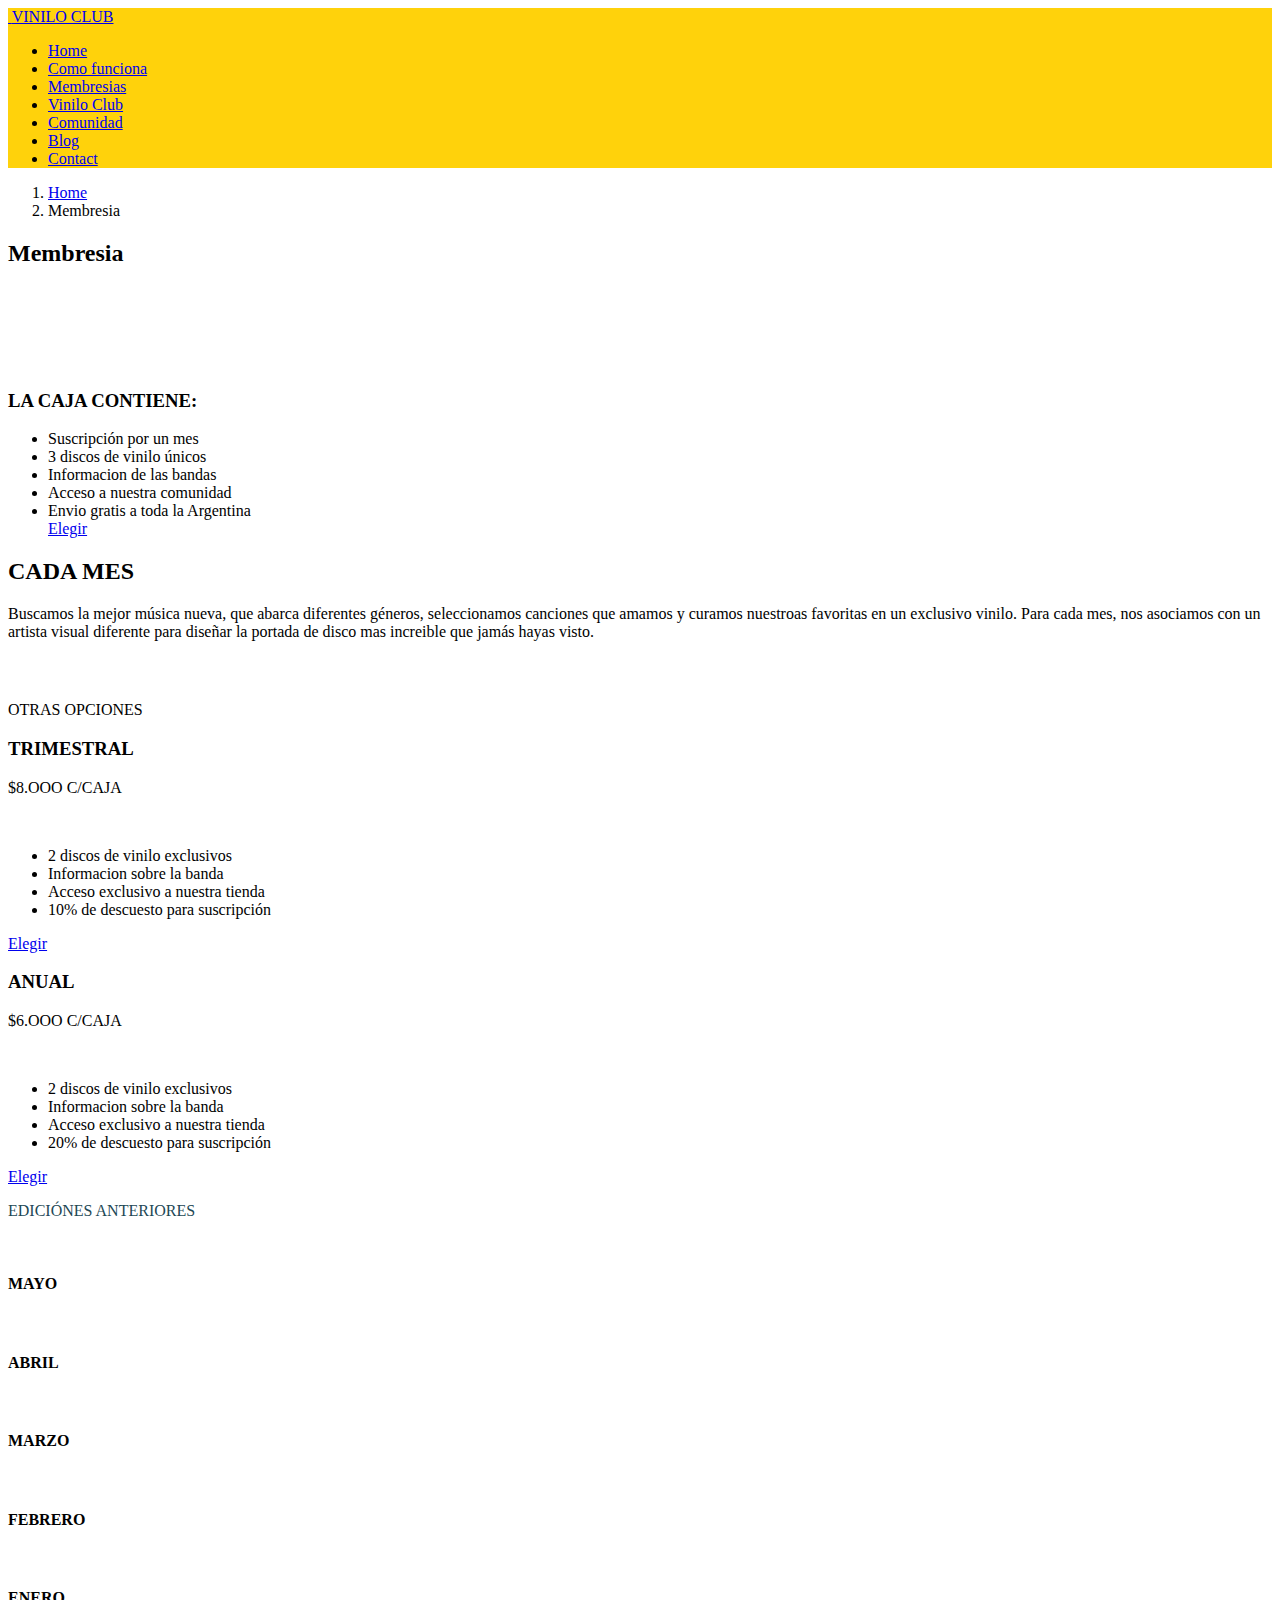
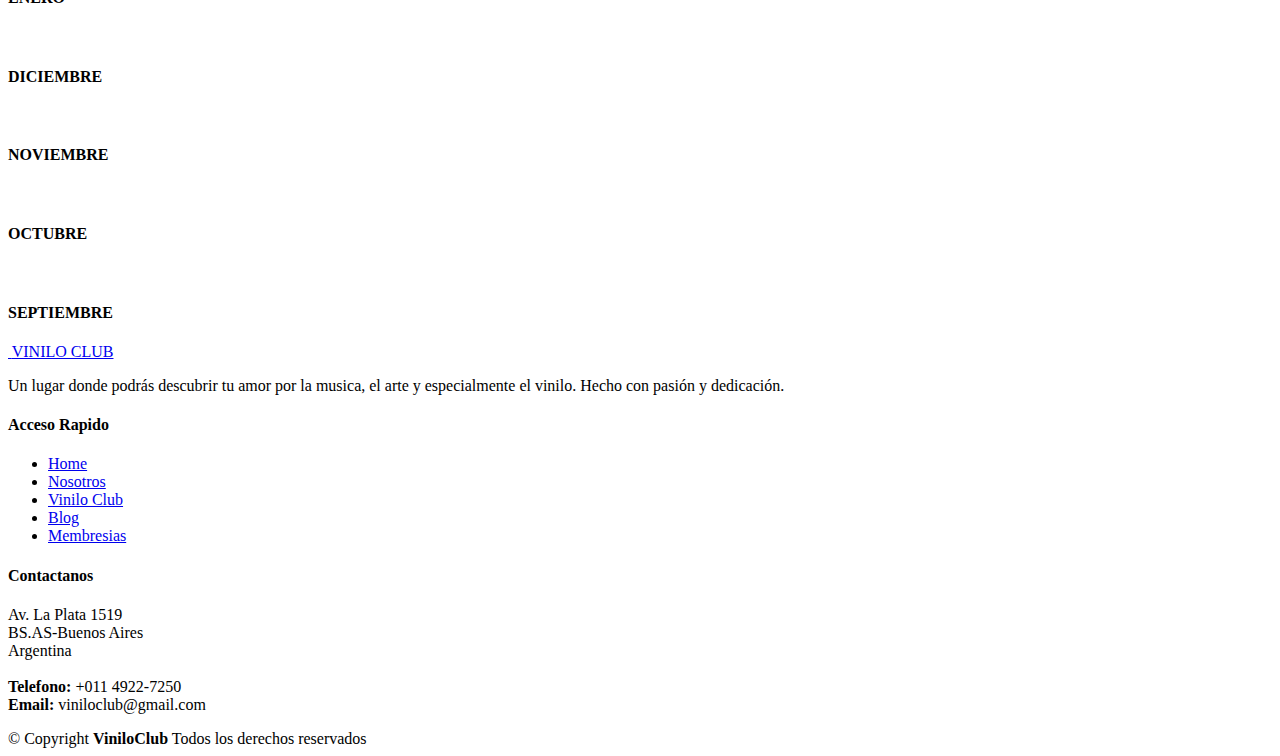
==== details.html @ d2c0c635 "Add files via upload" ====
<!DOCTYPE html>
<html lang="en">

<head>
  <meta charset="utf-8">
  <meta content="width=device-width, initial-scale=1.0" name="viewport">

  <title>Membresia</title>
  <meta content="" name="description">
  <meta content="" name="keywords">

  <!-- Favicons -->
  <link href="assets/img/favicon.png" rel="icon">
  <link href="assets/img/apple-touch-icon.png" rel="apple-touch-icon">

  <!-- Google Fonts -->
  <link href="https://fonts.googleapis.com/css?family=Open+Sans:300,300i,400,400i,600,600i,700,700i|Nunito:300,300i,400,400i,600,600i,700,700i|Poppins:300,300i,400,400i,500,500i,600,600i,700,700i" rel="stylesheet">

  <!-- Vendor CSS Files -->
  <link href="assets/vendor/bootstrap/css/bootstrap.min.css" rel="stylesheet">
  <link href="assets/vendor/bootstrap-icons/bootstrap-icons.css" rel="stylesheet">
  <link href="assets/vendor/aos/aos.css" rel="stylesheet">
  <link href="assets/vendor/remixicon/remixicon.css" rel="stylesheet">
  <link href="assets/vendor/swiper/swiper-bundle.min.css" rel="stylesheet">
  <link href="assets/vendor/glightbox/css/glightbox.min.css" rel="stylesheet">

  <!-- Template Main CSS File -->
  <link href="assets/css/style.css" rel="stylesheet">

  <!-- =======================================================
  * Template Name: FlexStart - v1.4.0
  * Template URL: https://bootstrapmade.com/flexstart-bootstrap-startup-template/
  * Author: BootstrapMade.com
  * License: https://bootstrapmade.com/license/
  ======================================================== -->
</head>

<body>

  <!-- ======= Header ======= -->
    <header id="header" class="header fixed-top" style="background-color: #ffd20b" >
    <div class="container-fluid container-xl d-flex align-items-center justify-content-between">

      <a href="index.html" class="logo d-flex align-items-center">
        <img src="assets/img/logo.png" alt="">
        <span>VINILO CLUB</span>
      </a>

      <nav id="navbar" class="navbar">
        <ul>
          <li><a class="nav-link scrollto active" href="index.html">Home</a></li>
          <li><a class="nav-link scrollto" href="index.html#values">Como funciona</a></li>
          <li><a class="nav-link scrollto" href="#index.htmlpricing">Membresias</a></li>
          <li><a class="nav-link scrollto" href="#index.htmlabout">Vinilo Club</a></li>
          <li><a class="nav-link scrollto" href="#portfolio">Comunidad</a></li>
          <li><a href="blog.html">Blog</a></li>
          <li><a class="nav-link scrollto" href="#contact">Contact</a></li>
        </ul>
        <i class="bi bi-list mobile-nav-toggle"></i>
      </nav><!-- .navbar -->

    </div>
  </header> <!-- .navbar -->


  <main id="main">

    <!-- ======= Breadcrumbs ======= -->
    <section class="breadcrumbs" style="margin-bottom: 50px" >
      <div class="container">

        <ol>
          <li><a href="index.html">Home</a></li>
          <li>Membresia</li>
        </ol>
        <h2>Membresia</h2>

      </div>
    </section><!-- End Breadcrumbs -->

    <!-- ======= Portfolio Details Section ======= -->
    <section id="portfolio-details" class="portfolio-details">
      <div class="container">

        <div class="row gy-4">

          <div class="col-lg-8">
            <div class="portfolio-details-slider swiper-container">
              <div class="swiper-wrapper align-items-center">

                <div class="swiper-slide">
                  <img src="assets/img/portfolio/portfolio-10.jpg" alt="">
                </div>

                <div class="swiper-slide">
                  <img src="assets/img/portfolio/portfolio-11.jpg" alt="">
                </div>

                <div class="swiper-slide">
                  <img src="assets/img/portfolio/portfolio-12.jpg" alt="">
                </div>

              </div>
              <div class="swiper-pagination"></div>
            </div>
          </div>

          <div class="col-lg-4">
            <div class="portfolio-info">
              <h3>LA CAJA CONTIENE:</h3>
              <ul>
                <li>Suscripción por un mes </li>  
                <li>3 discos de vinilo únicos</li>
                <li>Informacion de las bandas</li>
                <li>Acceso a nuestra comunidad</li> 
                <li>Envio gratis a toda la Argentina</li> 
                 <a href="#" class="btn-buy">Elegir</a>
              </ul>
            </div>
            <div class="portfolio-description">
              <h2>CADA MES</h2>
              <p> Buscamos la mejor música nueva, que abarca diferentes géneros, seleccionamos canciones que amamos y curamos nuestroas favoritas en un exclusivo vinilo. Para cada mes, nos asociamos con un artista visual diferente para diseñar la portada de disco mas increible que jamás hayas visto.

              </p>
            </div>
          </div>

        </div>

      </div>
    </section><!-- End Portfolio Details Section -->

          <section id="pricing" class="pricing" style="background-image: url(assets/img/precios-detalle-bg.png)" >

      <div class="container" data-aos="fade-up">
          <header class="section-header">
          <p style="margin-top: 60px;" > OTRAS OPCIONES</p>
        </header>

        <div class="row gy-2" style="justify-content: center">

          <div class="col-lg-4 mt-4 mt-lg-0" data-aos="zoom-in" data-aos-delay="200">
            <div class="box">
              <h3>TRIMESTRAL </h3>
              <p>$8.OOO C/CAJA</p>
              <img src="assets/img/pricing-starter.png" class="img-fluid" alt="">
              <ul>
                <li>2 discos de vinilo exclusivos</li>
                <li>Informacion sobre la banda</li>
                <li>Acceso exclusivo a nuestra tienda</li>
                <li>10% de descuesto para suscripción</li>
              </ul>
              <a href="#" class="btn-buy">Elegir</a>
            </div>
          </div>

          <div class="col-lg-4 mt-4 mt-lg-0" data-aos="zoom-in" data-aos-delay="300" >
            <div class="box" >
              <h3>ANUAL</h3>
              <p>$6.OOO C/CAJA</p>
              <img src="assets/img/pricing-business.png" class="img-fluid" alt="">
              <ul>
                <li>2 discos de vinilo exclusivos</li>
                <li>Informacion sobre la banda</li>
                <li>Acceso exclusivo a nuestra tienda</li>
                <li>20% de descuesto para suscripción</li>
              </ul>
              <a href="#" class="btn-buy">Elegir</a>
            </div>
          </div>


        </div>

      </div>

    </section><!-- End Pricing Section -->
      
      <!-- ======= Portfolio Section ======= -->
 <section id="portfolio" class="portfolio">

      <div class="container" data-aos="fade-up">

        <header class="section-header">
          <p style="color: #1d4855">EDICIÓNES ANTERIORES</p>
        </header>

        <div class="row gy-4 portfolio-container" data-aos="fade-up" data-aos-delay="200">

          <div class="col-lg-4 col-md-6 portfolio-item filter-app">
            <div class="portfolio-wrap">
              <img src="assets/img/portfolio/portfolio-1.jpg" class="img-fluid" alt="">
              <div class="portfolio-info">
                <h4>MAYO</h4>
                <div class="portfolio-links">
                  <a href="assets/img/portfolio/portfolio-1.jpg" data-gallery="portfolioGallery" class="portfokio-lightbox" title="MAYO-LATINO"><i class="bi bi-plus"></i></a>
                </div>
              </div>
            </div>
          </div>

          <div class="col-lg-4 col-md-6 portfolio-item filter-web">
            <div class="portfolio-wrap">
              <img src="assets/img/portfolio/portfolio-2.jpg" class="img-fluid" alt="">
              <div class="portfolio-info">
                <h4>ABRIL</h4>
                <div class="portfolio-links">
                  <a href="assets/img/portfolio/portfolio-2.jpg" data-gallery="portfolioGallery" class="portfokio-lightbox" title="ABRIL-ROCK"><i class="bi bi-plus"></i></a>
                </div>
              </div>
            </div>
          </div>

          <div class="col-lg-4 col-md-6 portfolio-item filter-app">
            <div class="portfolio-wrap">
              <img src="assets/img/portfolio/portfolio-3.jpg" class="img-fluid" alt="">
              <div class="portfolio-info">
                <h4>MARZO</h4>
                <div class="portfolio-links">
                  <a href="assets/img/portfolio/portfolio-3.jpg" data-gallery="portfolioGallery" class="portfokio-lightbox"><i class="bi bi-plus"></i></a>
                </div>
              </div>
            </div>
          </div>

          <div class="col-lg-4 col-md-6 portfolio-item filter-card">
            <div class="portfolio-wrap">
              <img src="assets/img/portfolio/portfolio-4.jpg" class="img-fluid" alt="">
              <div class="portfolio-info">
                <h4>FEBRERO</h4>
                <div class="portfolio-links">
                  <a href="assets/img/portfolio/portfolio-4.jpg" data-gallery="portfolioGallery" class="portfokio-lightbox" title="FEBRERO - COUNTRY"><i class="bi bi-plus"></i></a>
                </div>
              </div>
            </div>
          </div>

          <div class="col-lg-4 col-md-6 portfolio-item filter-web">
            <div class="portfolio-wrap">
              <img src="assets/img/portfolio/portfolio-5.jpg" class="img-fluid" alt="">
              <div class="portfolio-info">
                <h4>ENERO</h4>
                <div class="portfolio-links">
                  <a href="assets/img/portfolio/portfolio-5.jpg" data-gallery="portfolioGallery" class="portfokio-lightbox" title="ENERO - R&B"><i class="bi bi-plus"></i></a>
                </div>
              </div>
            </div>
          </div>

          <div class="col-lg-4 col-md-6 portfolio-item filter-app">
            <div class="portfolio-wrap">
              <img src="assets/img/portfolio/portfolio-6.jpg" class="img-fluid" alt="">
              <div class="portfolio-info">
                <h4>DICIEMBRE</h4>
                <div class="portfolio-links">
                  <a href="assets/img/portfolio/portfolio-6.jpg" data-gallery="portfolioGallery" class="portfokio-lightbox" title="DICIEMBRE - POP"><i class="bi bi-plus"></i></a>
                </div>
              </div>
            </div>
          </div>

          <div class="col-lg-4 col-md-6 portfolio-item filter-card">
            <div class="portfolio-wrap">
              <img src="assets/img/portfolio/portfolio-7.jpg" class="img-fluid" alt="">
              <div class="portfolio-info">
                <h4>NOVIEMBRE</h4>
                <div class="portfolio-links">
                  <a href="assets/img/portfolio/portfolio-7.jpg" data-gallery="portfolioGallery" class="portfokio-lightbox" title="NOVIEMBRE - ROCK"><i class="bi bi-plus"></i></a>
                </div>
              </div>
            </div>
          </div>

          <div class="col-lg-4 col-md-6 portfolio-item filter-card">
            <div class="portfolio-wrap">
              <img src="assets/img/portfolio/portfolio-8.jpg" class="img-fluid" alt="">
              <div class="portfolio-info">
                <h4>OCTUBRE</h4>
                <div class="portfolio-links">
                  <a href="assets/img/portfolio/portfolio-8.jpg" data-gallery="portfolioGallery" class="portfokio-lightbox" title="OCTUBRE - POP"><i class="bi bi-plus"></i></a>
                </div>
              </div>
            </div>
          </div>

          <div class="col-lg-4 col-md-6 portfolio-item filter-web">
            <div class="portfolio-wrap">
              <img src="assets/img/portfolio/portfolio-9.jpg" class="img-fluid" alt="">
              <div class="portfolio-info">
                <h4>SEPTIEMBRE</h4>
                <div class="portfolio-links">
                  <a href="assets/img/portfolio/portfolio-9.jpg" data-gallery="portfolioGallery" class="portfokio-lightbox" title="SEPTIEMBRE-LATINO"><i class="bi bi-plus"></i></a>
                </div>
              </div>
            </div>
          </div>

        </div>

      </div>

    </section><!-- End Portfolio Section -->
      
  </main><!-- End #main -->

  <!-- ======= Footer ======= -->
  <footer id="footer" class="footer">
    <div class="footer-top">
      <div class="container">
        <div class="row gy-3">
          <div class="col-lg-3 col-md-12 footer-info">
            <a href="index.html" class="logo d-flex align-items-center">
              <img src="assets/img/logo.png" alt="">
              <span>VINILO CLUB</span>
            </a>
            <p> Un lugar donde podrás descubrir tu amor por la musica, el arte y especialmente el vinilo. Hecho con pasión y dedicación.</p>
            <div class="social-links mt-3">
              <a href="#" class="twitter"><i class="bi bi-twitter"></i></a>
              <a href="#" class="facebook"><i class="bi bi-facebook"></i></a>
              <a href="#" class="instagram"><i class="bi bi-instagram bx bxl-instagram"></i></a>
              <a href="#" class="linkedin"><i class="bi bi-linkedin bx bxl-linkedin"></i></a>
            </div>
          </div>

          <div class="col-lg-2 col-6 footer-links">
            <h4>Acceso Rapido</h4>
            <ul>
              <li><i class="bi bi-chevron-right"></i> <a href="#hero">Home</a></li>
              <li><i class="bi bi-chevron-right"></i> <a href="#about">Nosotros</a></li>
              <li><i class="bi bi-chevron-right"></i> <a href="#values">Vinilo Club</a></li>
              <li><i class="bi bi-chevron-right"></i> <a href="blog.html">Blog</a></li>
              <li><i class="bi bi-chevron-right"></i> <a href="details.html">Membresias</a></li>
            </ul>
          </div>

          <div class="col-lg-3 col-md-12 footer-contact text-center text-md-start">
            <h4>Contactanos</h4>
            <p>
              Av. La Plata 1519 <br>
              BS.AS-Buenos Aires<br>
              Argentina <br><br>
              <strong>Telefono:</strong> +011 4922-7250<br>
              <strong>Email:</strong> viniloclub@gmail.com<br>
            </p>

          </div>

        </div>
      </div>
    </div>

    <div class="container">
      <div class="copyright">
        &copy; Copyright <strong><span>ViniloClub</span></strong> Todos los derechos reservados
      </div>
      <div class="credits">
        <!-- All the links in the footer should remain intact. -->
        <!-- You can delete the links only if you purchased the pro version. -->
        <!-- Licensing information: https://bootstrapmade.com/license/ -->
        <!-- Purchase the pro version with working PHP/AJAX contact form: https://bootstrapmade.com/flexstart-bootstrap-startup-template/ -->
      </div>
    </div>
  </footer><!-- End Footer -->
<!-- End Footer -->

  <a href="#" class="back-to-top d-flex align-items-center justify-content-center"><i class="bi bi-arrow-up-short"></i></a>

  <!-- Vendor JS Files -->
  <script src="assets/vendor/bootstrap/js/bootstrap.bundle.js"></script>
  <script src="assets/vendor/aos/aos.js"></script>
  <script src="assets/vendor/php-email-form/validate.js"></script>
  <script src="assets/vendor/swiper/swiper-bundle.min.js"></script>
  <script src="assets/vendor/purecounter/purecounter.js"></script>
  <script src="assets/vendor/isotope-layout/isotope.pkgd.min.js"></script>
  <script src="assets/vendor/glightbox/js/glightbox.min.js"></script>

  <!-- Template Main JS File -->
  <script src="assets/js/main.js"></script>

</body>

</html>
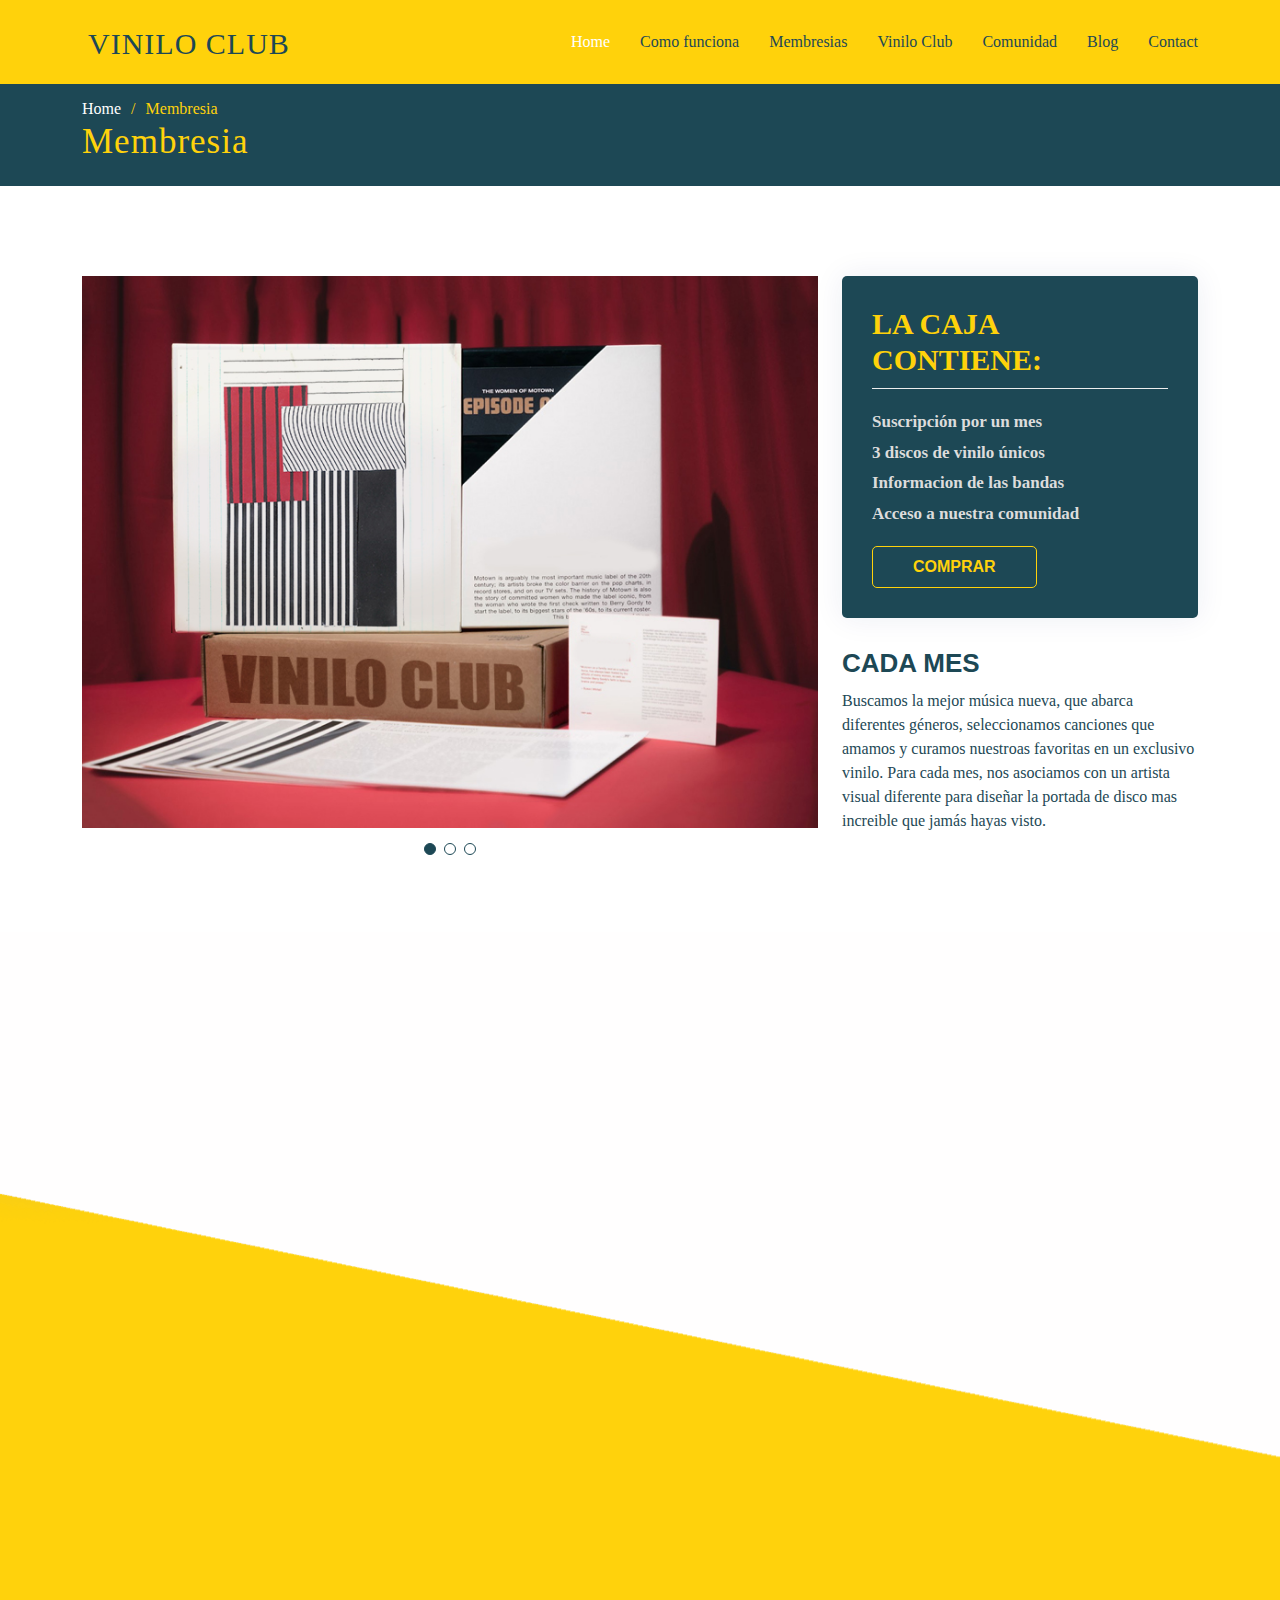
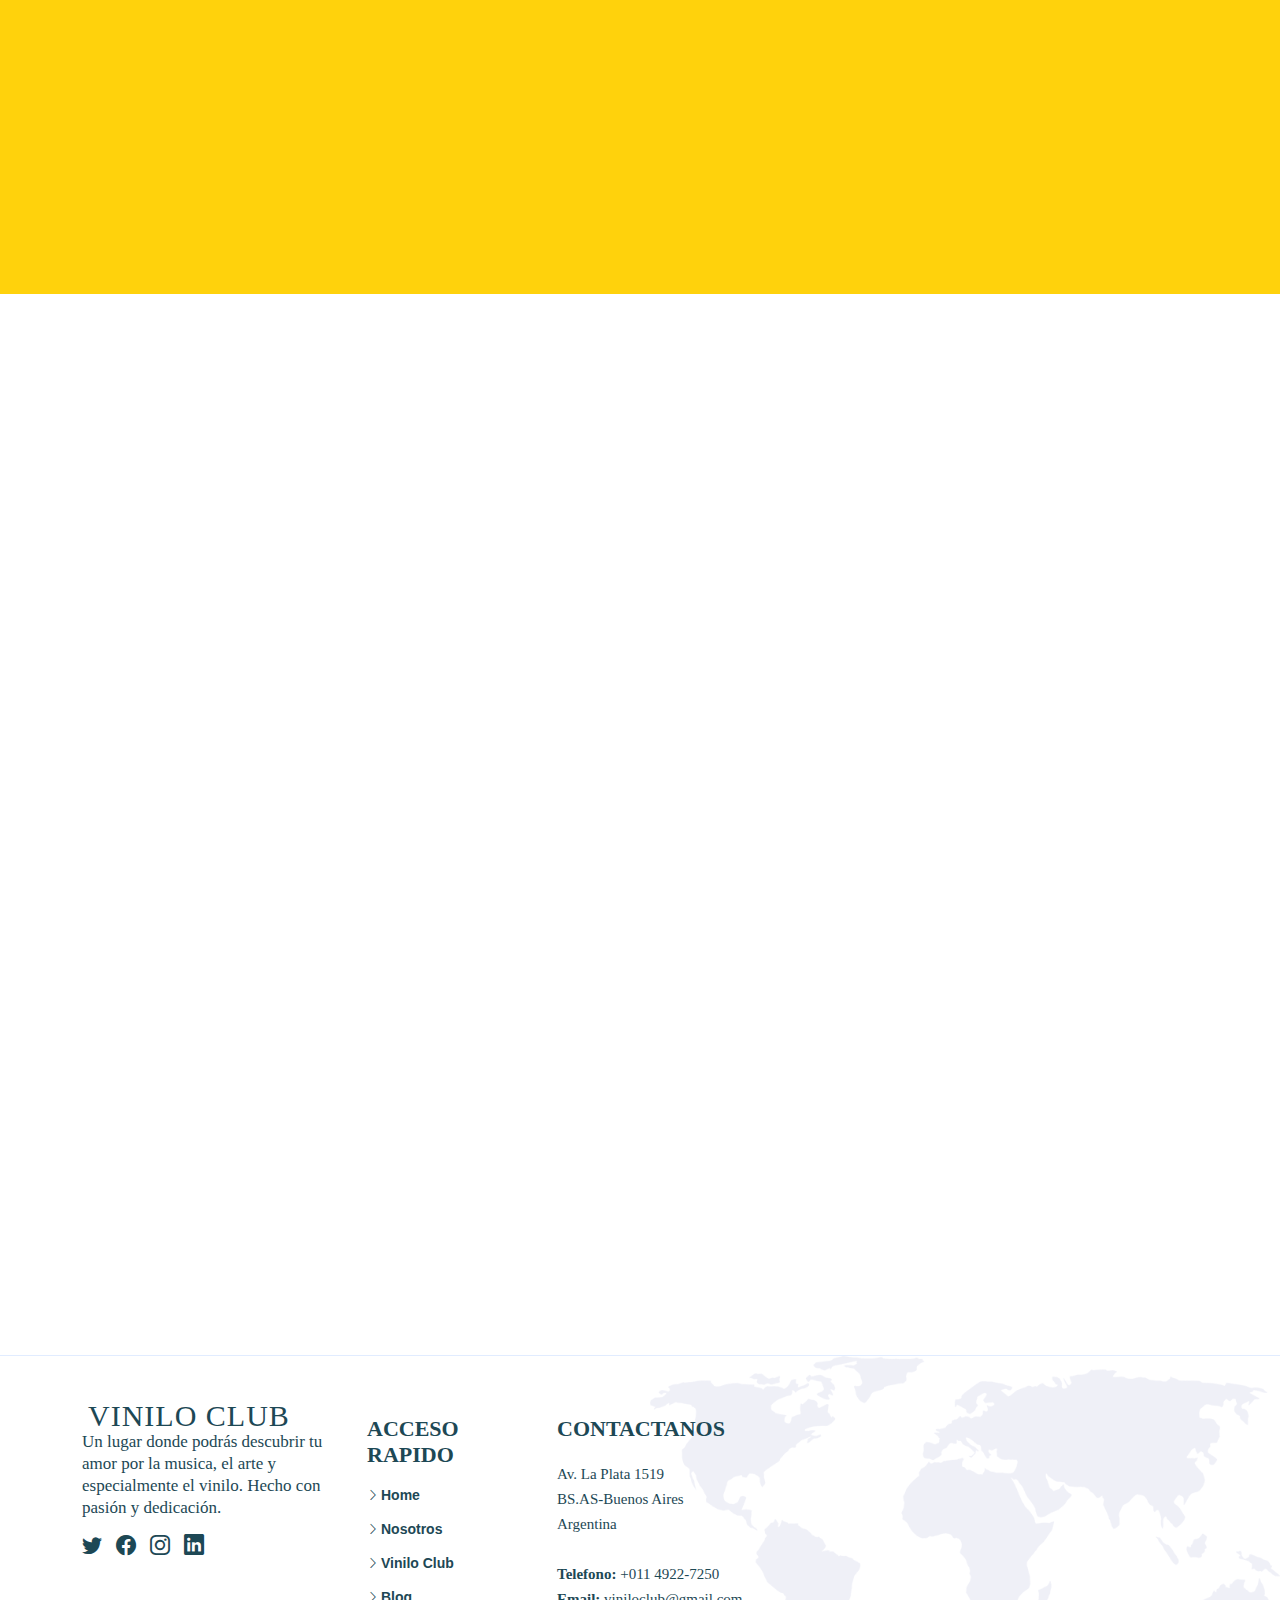
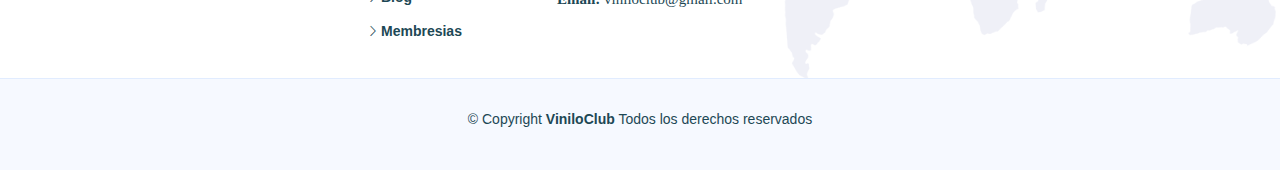
==== commit e82c8bdb: "Add files via upload" ====
--- a/details.html
+++ b/details.html
@@ -79,12 +79,12 @@
     </section><!-- End Breadcrumbs -->
 
     <!-- ======= Portfolio Details Section ======= -->
-    <section id="portfolio-details" class="portfolio-details">
+    <section id="portfolio-details" class="portfolio-details" >
       <div class="container">
 
         <div class="row gy-4">
 
-          <div class="col-lg-8">
+          <div class="col-lg-8" >
             <div class="portfolio-details-slider swiper-container">
               <div class="swiper-wrapper align-items-center">
 
@@ -112,9 +112,8 @@
                 <li>Suscripción por un mes </li>  
                 <li>3 discos de vinilo únicos</li>
                 <li>Informacion de las bandas</li>
-                <li>Acceso a nuestra comunidad</li> 
-                <li>Envio gratis a toda la Argentina</li> 
-                 <a href="#" class="btn-buy">Elegir</a>
+                <li>Acceso a nuestra comunidad</li>
+                <a href="#" class="btn-buy">COMPRAR</a>
               </ul>
             </div>
             <div class="portfolio-description">
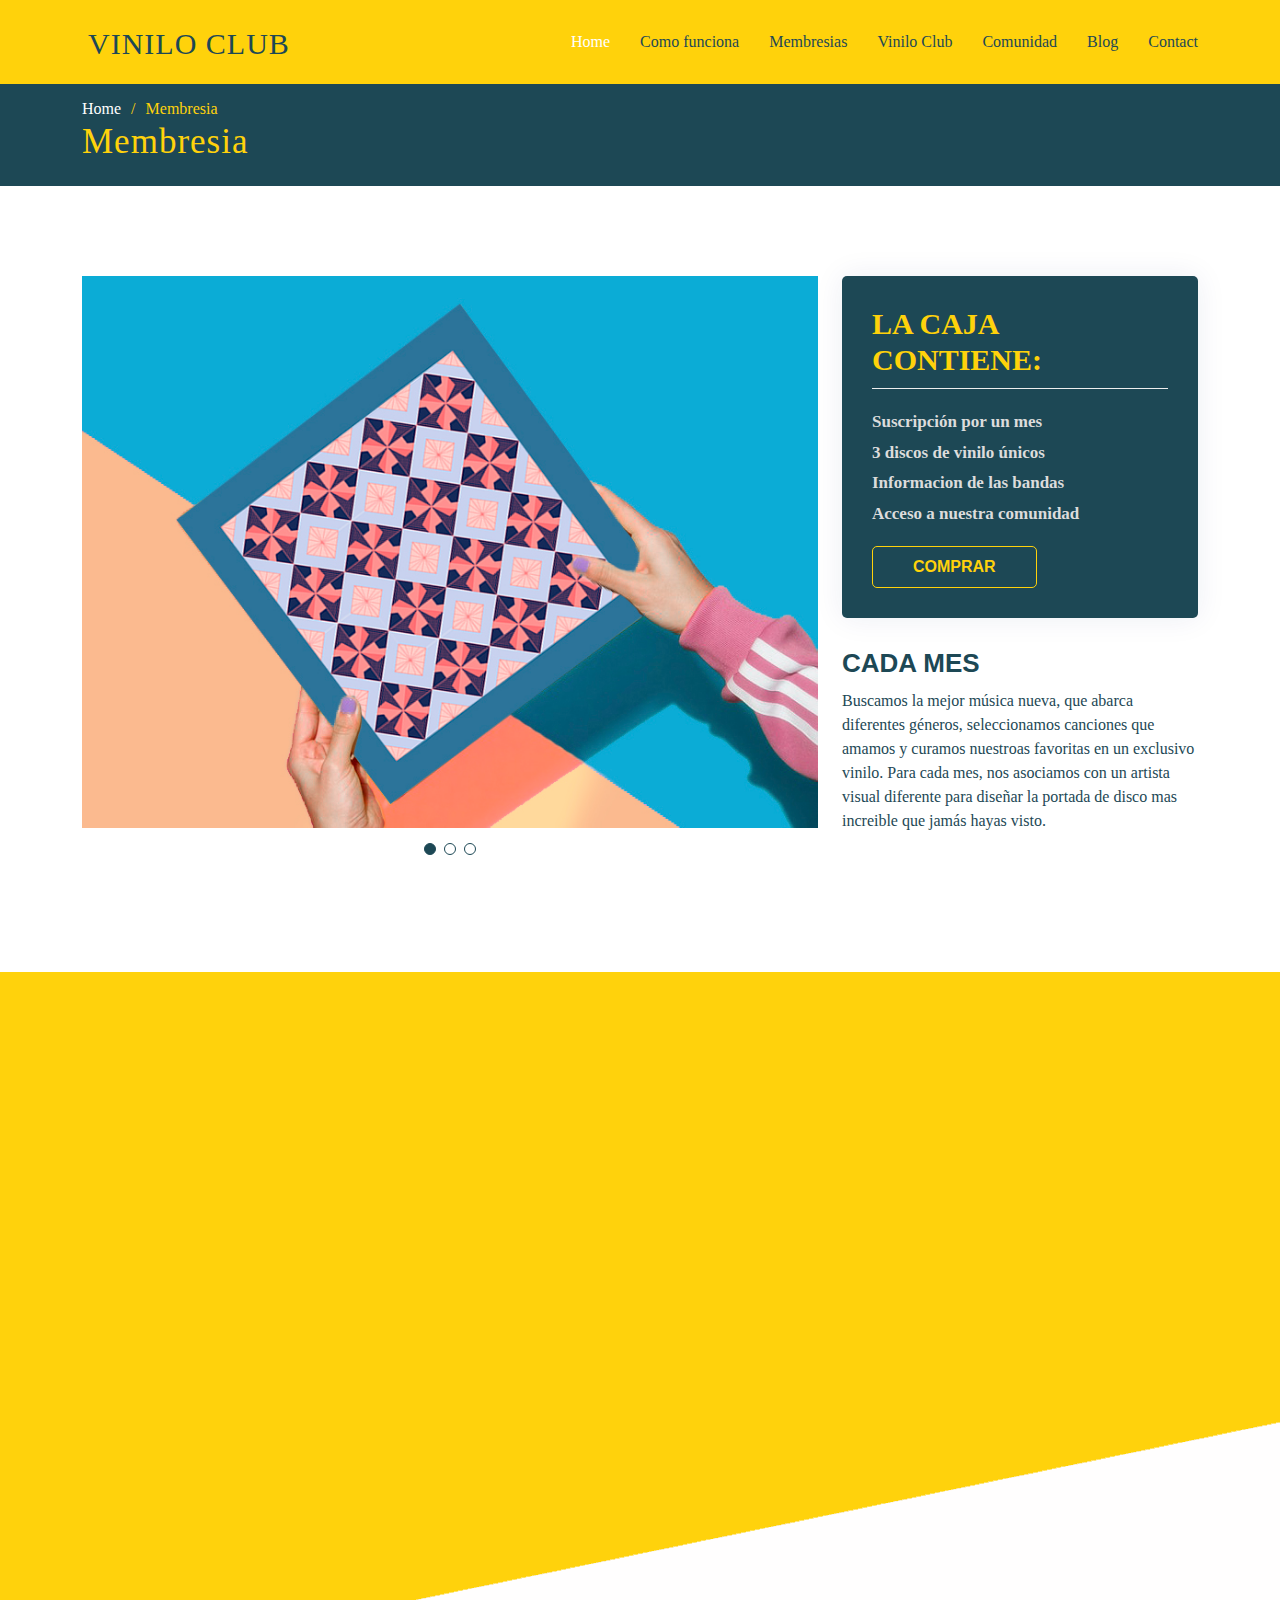
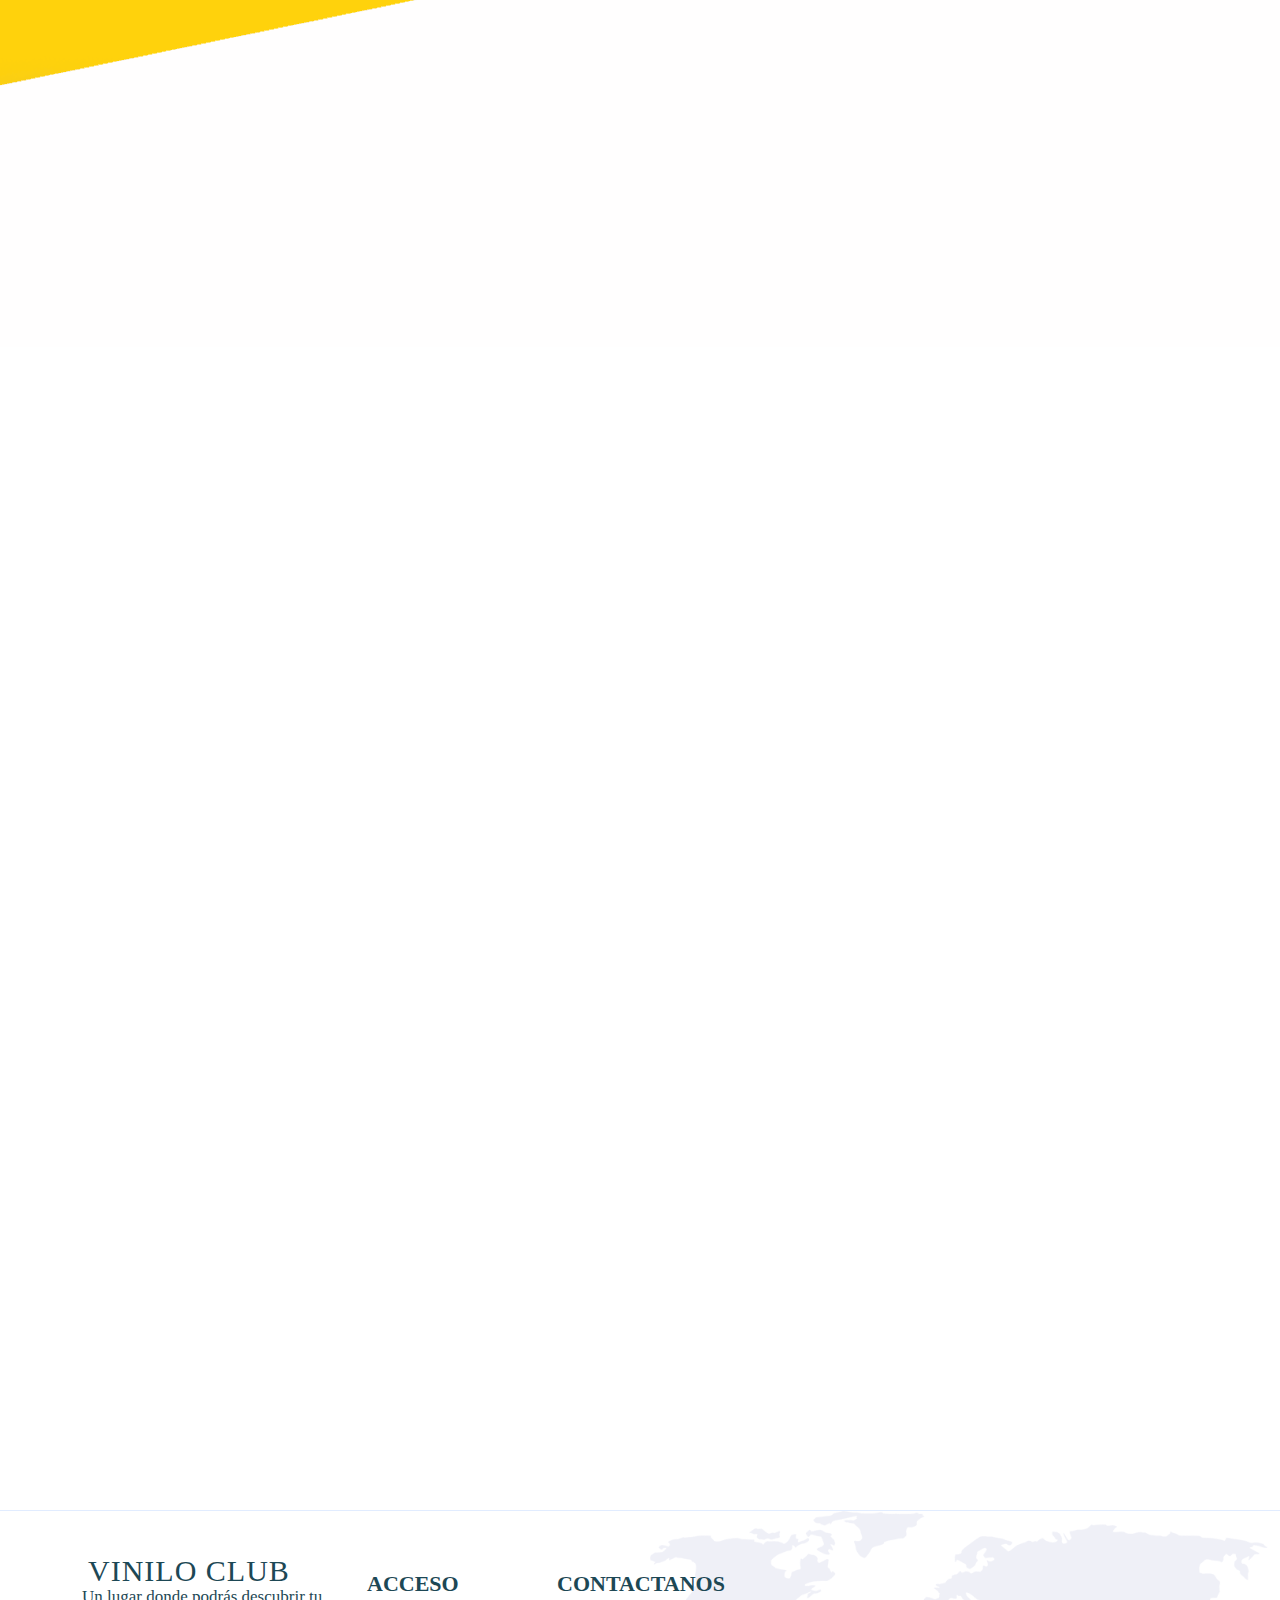
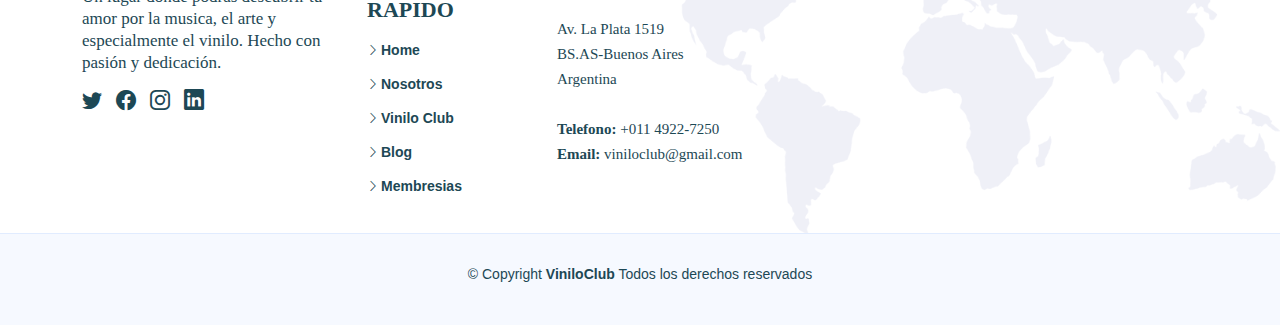
==== commit 7f38115f: "Add files via upload" ====
--- a/details.html
+++ b/details.html
@@ -89,7 +89,7 @@
               <div class="swiper-wrapper align-items-center">
 
                 <div class="swiper-slide">
-                  <img src="assets/img/portfolio/portfolio-10.jpg" alt="">
+                  <img src="assets/img/portfolio/portfolio-12.jpg" alt="">
                 </div>
 
                 <div class="swiper-slide">
@@ -97,7 +97,7 @@
                 </div>
 
                 <div class="swiper-slide">
-                  <img src="assets/img/portfolio/portfolio-12.jpg" alt="">
+                  <img src="assets/img/portfolio/portfolio-10.jpg" alt="">
                 </div>
 
               </div>
@@ -128,35 +128,37 @@
 
       </div>
     </section><!-- End Portfolio Details Section -->
-
-          <section id="pricing" class="pricing" style="background-image: url(assets/img/precios-detalle-bg.png)" >
-
+  
+               <section id="pricing" class="pricing">
       <div class="container" data-aos="fade-up">
           <header class="section-header">
           <p style="margin-top: 60px;" > OTRAS OPCIONES</p>
         </header>
-
-        <div class="row gy-2" style="justify-content: center">
-
-          <div class="col-lg-4 mt-4 mt-lg-0" data-aos="zoom-in" data-aos-delay="200">
+           <div class="row gy-2" style="justify-content: center">
+         <div class="col-lg-4 mt-4 mt-lg-0" data-aos="zoom-in" data-aos-delay="200">
             <div class="box">
-              <h3>TRIMESTRAL </h3>
-              <p>$8.OOO C/CAJA</p>
+              <h3>BIMESTRAL </h3>
               <img src="assets/img/pricing-starter.png" class="img-fluid" alt="">
               <ul>
                 <li>2 discos de vinilo exclusivos</li>
                 <li>Informacion sobre la banda</li>
                 <li>Acceso exclusivo a nuestra tienda</li>
                 <li>10% de descuesto para suscripción</li>
-              </ul>
-              <a href="#" class="btn-buy">Elegir</a>
-            </div>
-          </div>
-
-          <div class="col-lg-4 mt-4 mt-lg-0" data-aos="zoom-in" data-aos-delay="300" >
+              </ul>                
+                 <div class="pricing-num">
+                <sup  style="font-size: 25px ">$</sup>10.000
+                </div>
+        <div class="pr-per">
+                    POR MES
+                </div>
+              <a href="details.html" class="btn-buy">Elegir</a>
+               
+            </div>
+          </div>
+
+          <div class="col-lg-4 mt-4 mt-lg-0" data-aos="zoom-in" data-aos-delay="300">
             <div class="box" >
               <h3>ANUAL</h3>
-              <p>$6.OOO C/CAJA</p>
               <img src="assets/img/pricing-business.png" class="img-fluid" alt="">
               <ul>
                 <li>2 discos de vinilo exclusivos</li>
@@ -164,16 +166,23 @@
                 <li>Acceso exclusivo a nuestra tienda</li>
                 <li>20% de descuesto para suscripción</li>
               </ul>
-              <a href="#" class="btn-buy">Elegir</a>
-            </div>
-          </div>
-
-
-        </div>
-
-      </div>
-
-    </section><!-- End Pricing Section -->
+                 <div class="pricing-num">
+                <sup  style="font-size: 25px ">$</sup>9.000
+                     </div>
+                <div class="pr-per">
+                    POR MES
+        </div>
+              <a href="details.html" class="btn-buy">Elegir</a>
+            </div>
+          </div>
+
+
+        </div>
+
+
+        </div>
+
+        </section><!-- End Pricing Section -->
       
       <!-- ======= Portfolio Section ======= -->
  <section id="portfolio" class="portfolio">
--- a/assets/css/style.css
+++ b/assets/css/style.css
@@ -35,7 +35,7 @@
 # Sections
 --------------------------------------------------------------*/
 section {
-  padding: 60px 0;
+  padding: 100px 0; /*-anterior 60px*/
   overflow: hidden;
 }
 
@@ -242,23 +242,6 @@
   color: #ffff;
 }
 
-.navbar .getstarted {
-  font-family: "barlow";
-  background: #1d4855;
-  padding: 8px 20px;
-  margin-left: 30px;
-  border-radius: 4px;
-  color: #fff;
-}
-
-.navbar .getstarted:hover {
-  color: #ffd20d;
-  font-weight: 0;  
-  letter-spacing: 1px;  
-  background: #1d4855;
-  font-weight: 700;  
-}
-
 .navbar .dropdown ul {
   display: block;
   position: absolute;
@@ -326,6 +309,7 @@
 * Mobile Navigation 
 */
 .mobile-nav-toggle {
+  font-family: "IMPACT";
   color: #1d4855;
   font-size: 28px;
   cursor: pointer;
@@ -388,10 +372,6 @@
   color: #4154f1;
 }
 
-.navbar-mobile .getstarted {
-  margin: 15px;
-}
-
 .navbar-mobile .dropdown ul {
   position: static;
   display: none;
@@ -436,9 +416,7 @@
 
 .hero h1 {
   font-family: "Impact";
-  margin: 0;
   font-size: 75px;
-  font-weight:0;
   color: #1d4855;
 }
 
@@ -455,17 +433,28 @@
   padding: 15px 40px;
   border-radius: 4px;
   transition: 0.5s;
-  color: #fff;
+  color: #ffd20b;
   background: #1d4855;
-  box-shadow: 0px 5px 30px rgba(65, 84, 241, 0.4);
+  box-shadow: 0px 5px 30px rgba(29, 72, 85, 0.6);
+  
 }
 
 .hero .btn-get-started span {
   font-family: "Barlow", sans-serif;
+  font-weight: 500;
   font-size: 20px;
-  letter-spacing: 1px;
-}
-
+    
+}
+.hero .btn-get-started span:hover {
+  color: #ffd20b;
+  font-weight: 0;  
+  letter-spacing: 2px;  
+  background: #1d4855;
+  font-weight: 600;  
+}
+      
+    
+}
 .hero .btn-get-started i {
   margin-left: 5px;
   font-size: 18px;
@@ -477,7 +466,8 @@
 }
 
 .hero .hero-img {
-  text-align: right;
+  text-align:right
+      ;
 }
 
 @media (min-width: 1024px) {
@@ -703,12 +693,12 @@
 
 .pricing .box {
   margin: 20px;
-margin-bottom: 90px;
+  margin-bottom: 90px;
   border-radius: 10px;
   object-position: center;
   background: #1d4855; 
   text-align: center;
-  box-shadow: 0px 0 30px rgba(1, 41, 112, 0.08);
+  box-shadow: 0px 0 30px rgba(0, 0, 0,0.4);
   overflow: hidden;
   transition: 0.3s;
   height: 90%;
@@ -717,7 +707,7 @@
 
 .pricing .box:hover {
   transform: scale(1.1);
-  box-shadow: 0px 0 30px rgba(1, 41, 112, 0.1);
+  box-shadow: 0px 0 30px rgba(1, 41, 112, 0.4);
 }
 
 .pricing h3 {
@@ -759,15 +749,17 @@
 }
 
 .pricing ul li {
-  object-position: center;  
-  border-top-style: none;
+    object-position: center; 
   border-bottom-style: solid;
   border-bottom-color: rgba(#ffd20b);
   border-bottom-width: 1px;
+  border-top-style: solid;
+  border-top-width: 1px;
   line-height: 1.4;
   padding-top: 8px;
   padding-bottom: 8px;
-  width:90%;
+  width:110%;
+   margin-left: -33px;    
 
 }
 
@@ -790,19 +782,6 @@
   color: #fff;
 }
 
-.pricing .featured {
-  width: 200px;
-  position: absolute;
-  top: 18px;
-  right: -68px;
-  transform: rotate(45deg);
-  z-index: 1;
-  font-size: 14px;
-  padding: 1px 0 3px 0;
-  background: #ffd20b;
-  color: #fff;
-}
-
 /*--------------------------------------------------------------
 # genero 225, 210, 11,
 --------------------------------------------------------------*/}
@@ -814,7 +793,7 @@
 .genero .genero-wrap {
   transition: 0.3s;
   position: relative;
-   border-radius: 5px;
+  border-radius: 5px;
   overflow: hidden;
   z-index: 1;
   background: rgba(255, 255, 255, 0.75);
@@ -854,19 +833,7 @@
   align-items: center;
 }
 
-.genero .generoo-wrap .genero-info::before {
-  display: block;
-  content: "";
-  width: 48px;
-  height: 48px;
-  position: absolute;
-  top: 35px;
-  left: 35px;
-  border-top: 3px solid rgba(1, 41, 112, 0.2);
-  border-left: 3px solid rgba(1, 41, 112, 0.2);
-  transition: all 0.5s ease 0s;
-  z-index: 9994;
-}
+
 
 .genero .genero-wrap .genero-info h4 {
   font-size: 150px;
@@ -1144,16 +1111,50 @@
   font-weight: 500;
 }
 
+
+
+
+
+
+/*--------------------------------------------------------------
+action
+---------------------------------------------------------------*/
+
+.Action  {
+
+  background: url(../img/call%20to%20action%20.jpg) top center no-repeat;
+  background-size: cover;
+  width: 100%;
+  height: 30vh;
+}
+
+.Action .button {
+  font-family: "Barlow";
+  color: #1d4855;  
+  font-weight: 600;
+  background-color: #ffd20b;
+  border: none;
+  border-radius: 3em;
+  box-shadow: 2px 2px 2px rgba(0,0,0,0.2);
+  display: inline-block;
+  font-size: 20px;
+  padding: 1em 2em;
+  width: auto;
+}
+
 /*--------------------------------------------------------------
 # Testimonials
 --------------------------------------------------------------*/
 
+.testimonials p {
+    color: #1d4855;
+}
 
 .testimonials .testimonial-item .testimonial-img {
   width: 350px;
   margin: 40px 30px;
   box-shadow: 0px 0 20px rgba(1, 41, 112, 0.1);
-  background: #ffb20d;
+  background: #fff;
   flex-direction: column;
   text-align: center;
   transition: 0.3s;
@@ -1179,11 +1180,11 @@
   height: 12px;
   background-color: #fff;
   opacity: 1;
-  border: 1px solid #4154f1;
+  border: 1px solid #1d4855;
 }
 
 .testimonials .swiper-pagination .swiper-pagination-bullet-active {
-  background-color: #4154f1;
+  background-color: #1d4855;
 }
 
 .testimonials .swiper-slide {
@@ -1326,11 +1327,11 @@
   height: 12px;
   background-color: #fff;
   opacity: 1;
-  border: 1px solid #4154f1;
+  border: 1px solid #1d4855;
 }
 
 .clients .clients-slider .swiper-pagination .swiper-pagination-bullet-active {
-  background-color: #4154f1;
+  background-color: #1d4855;
 }
 
 /*--------------------------------------------------------------
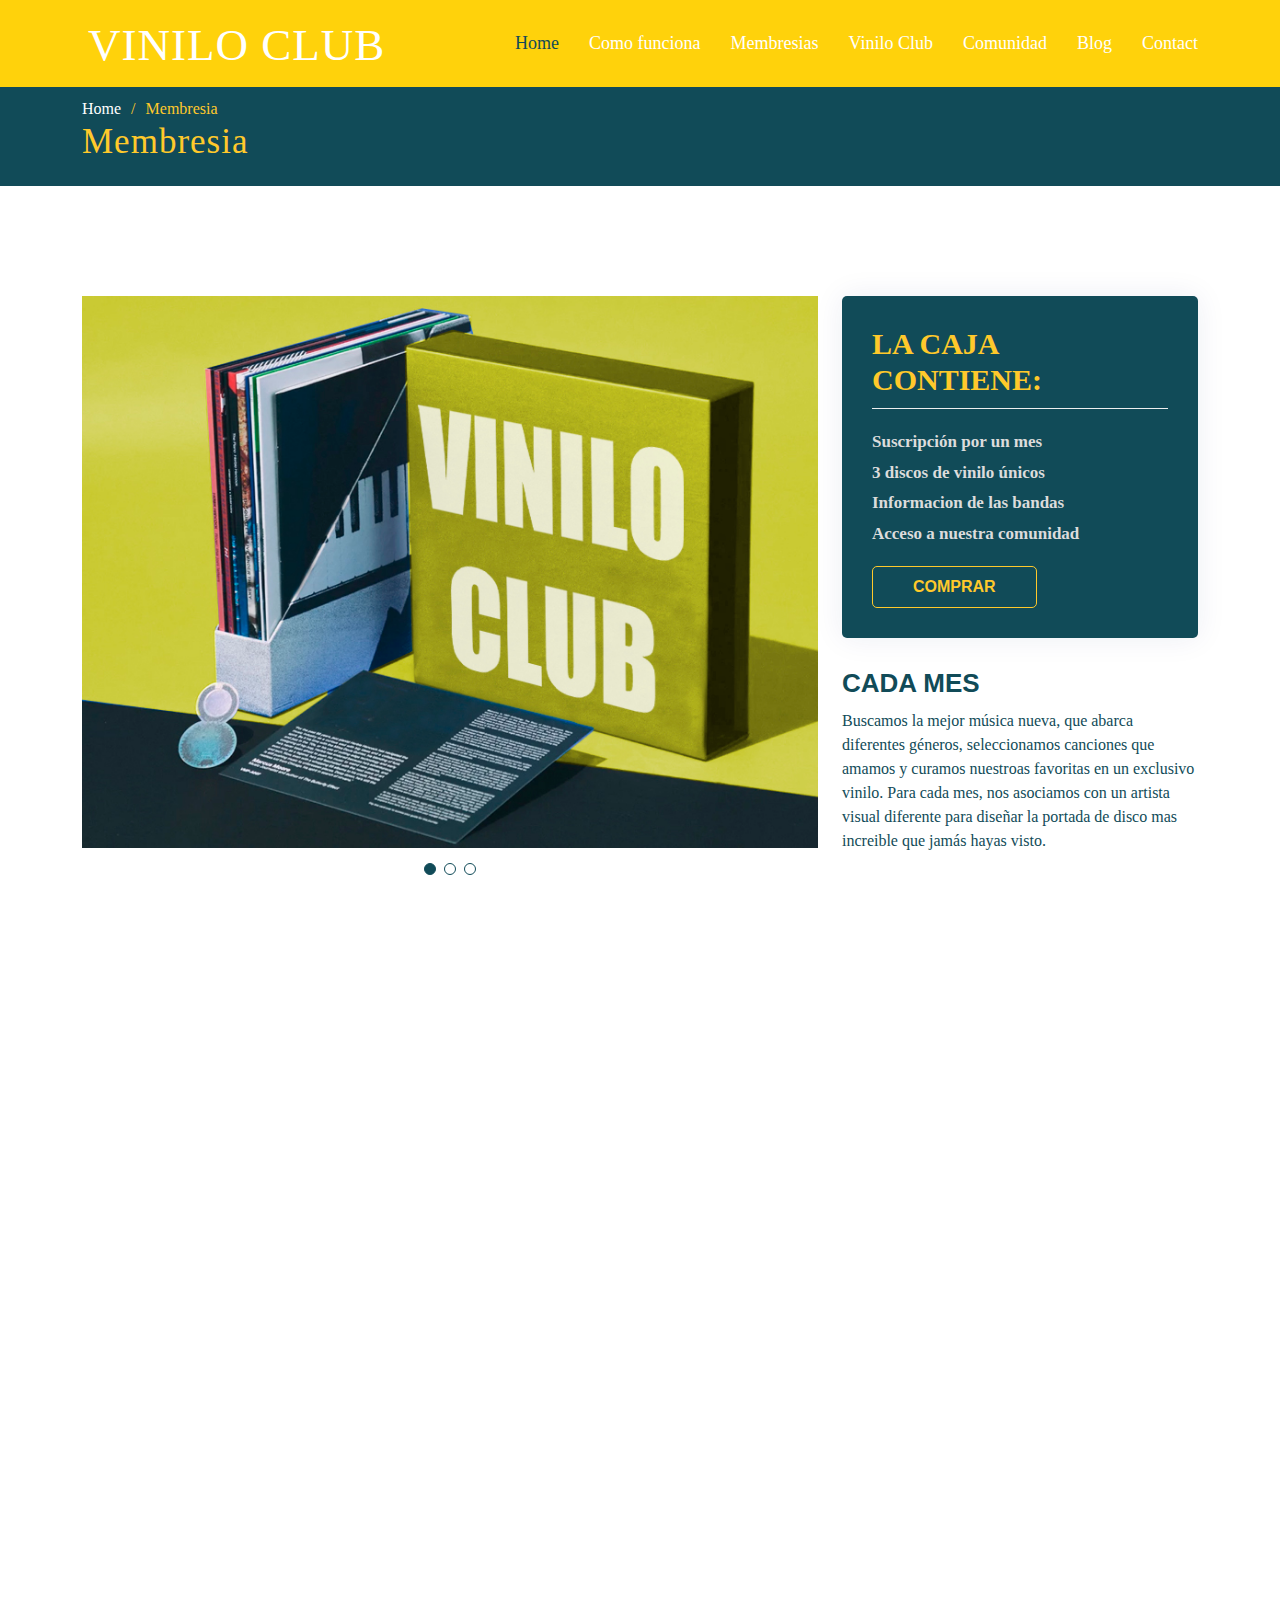
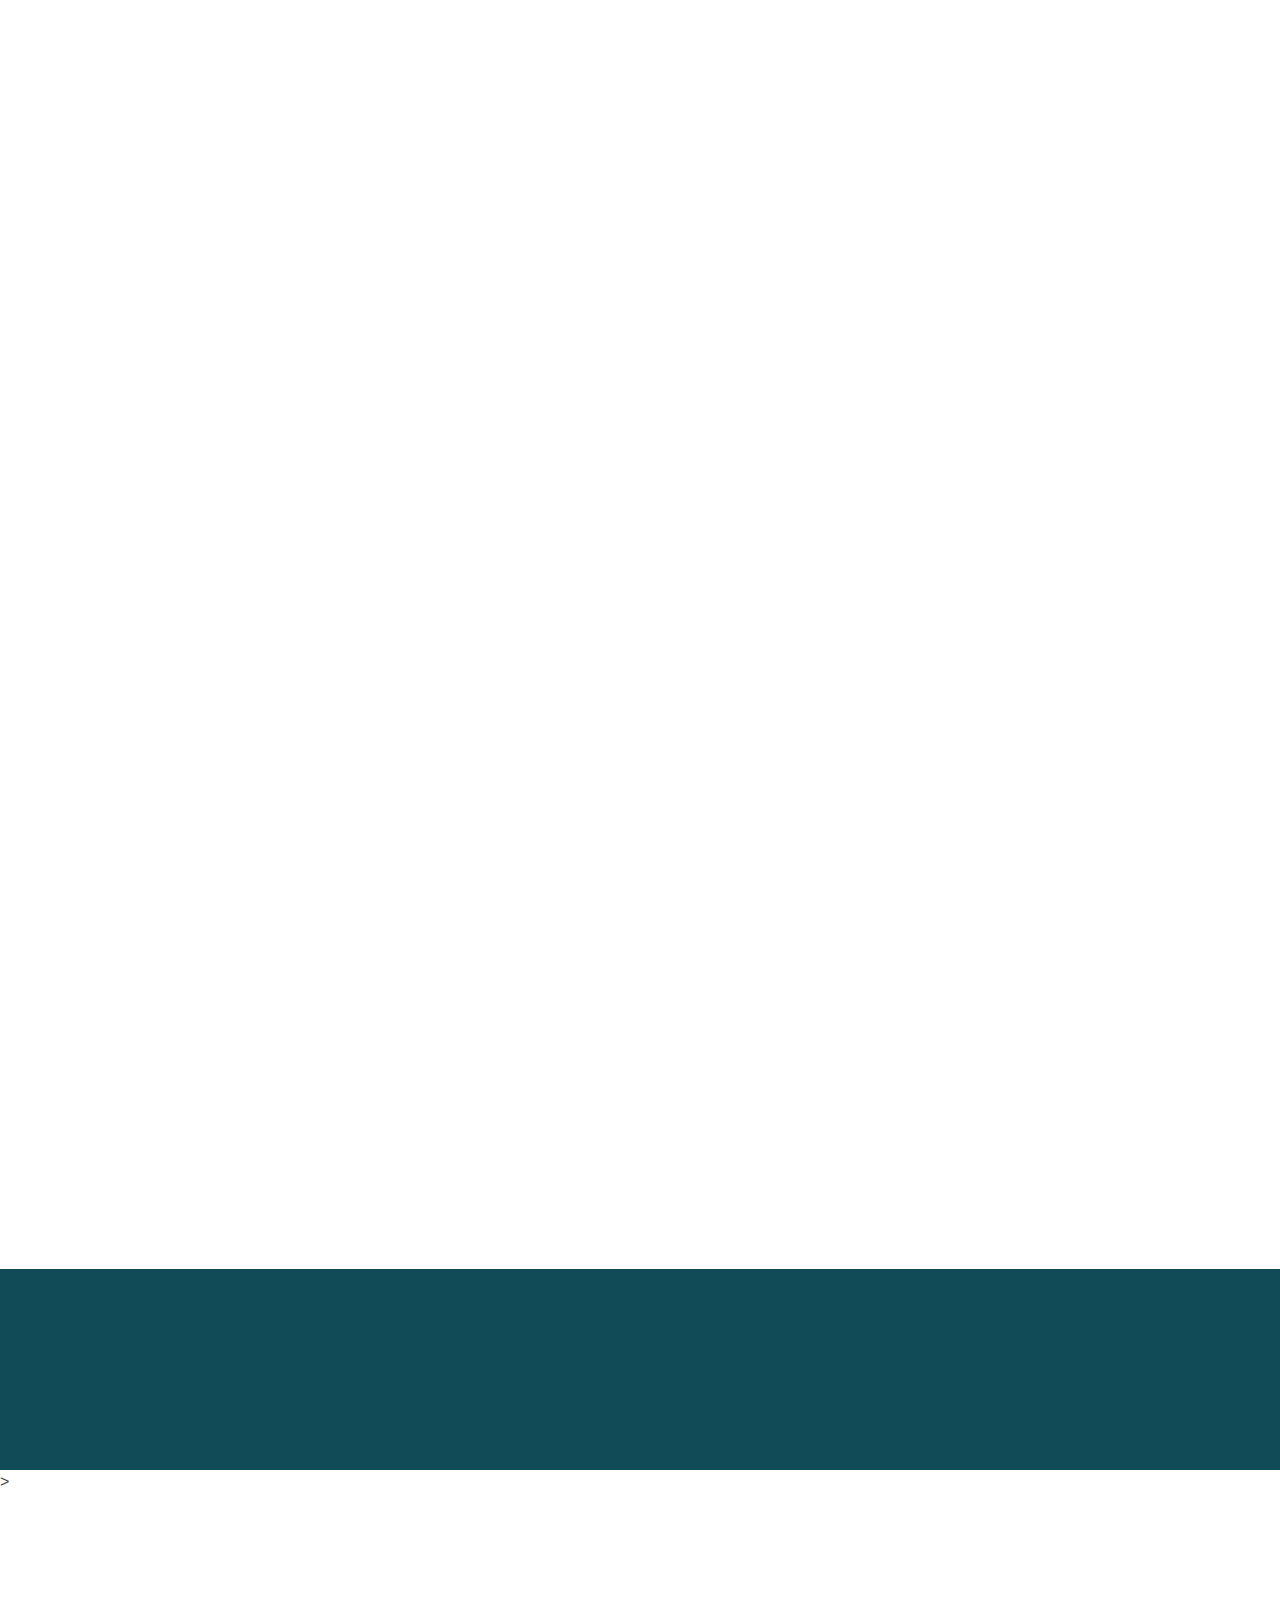
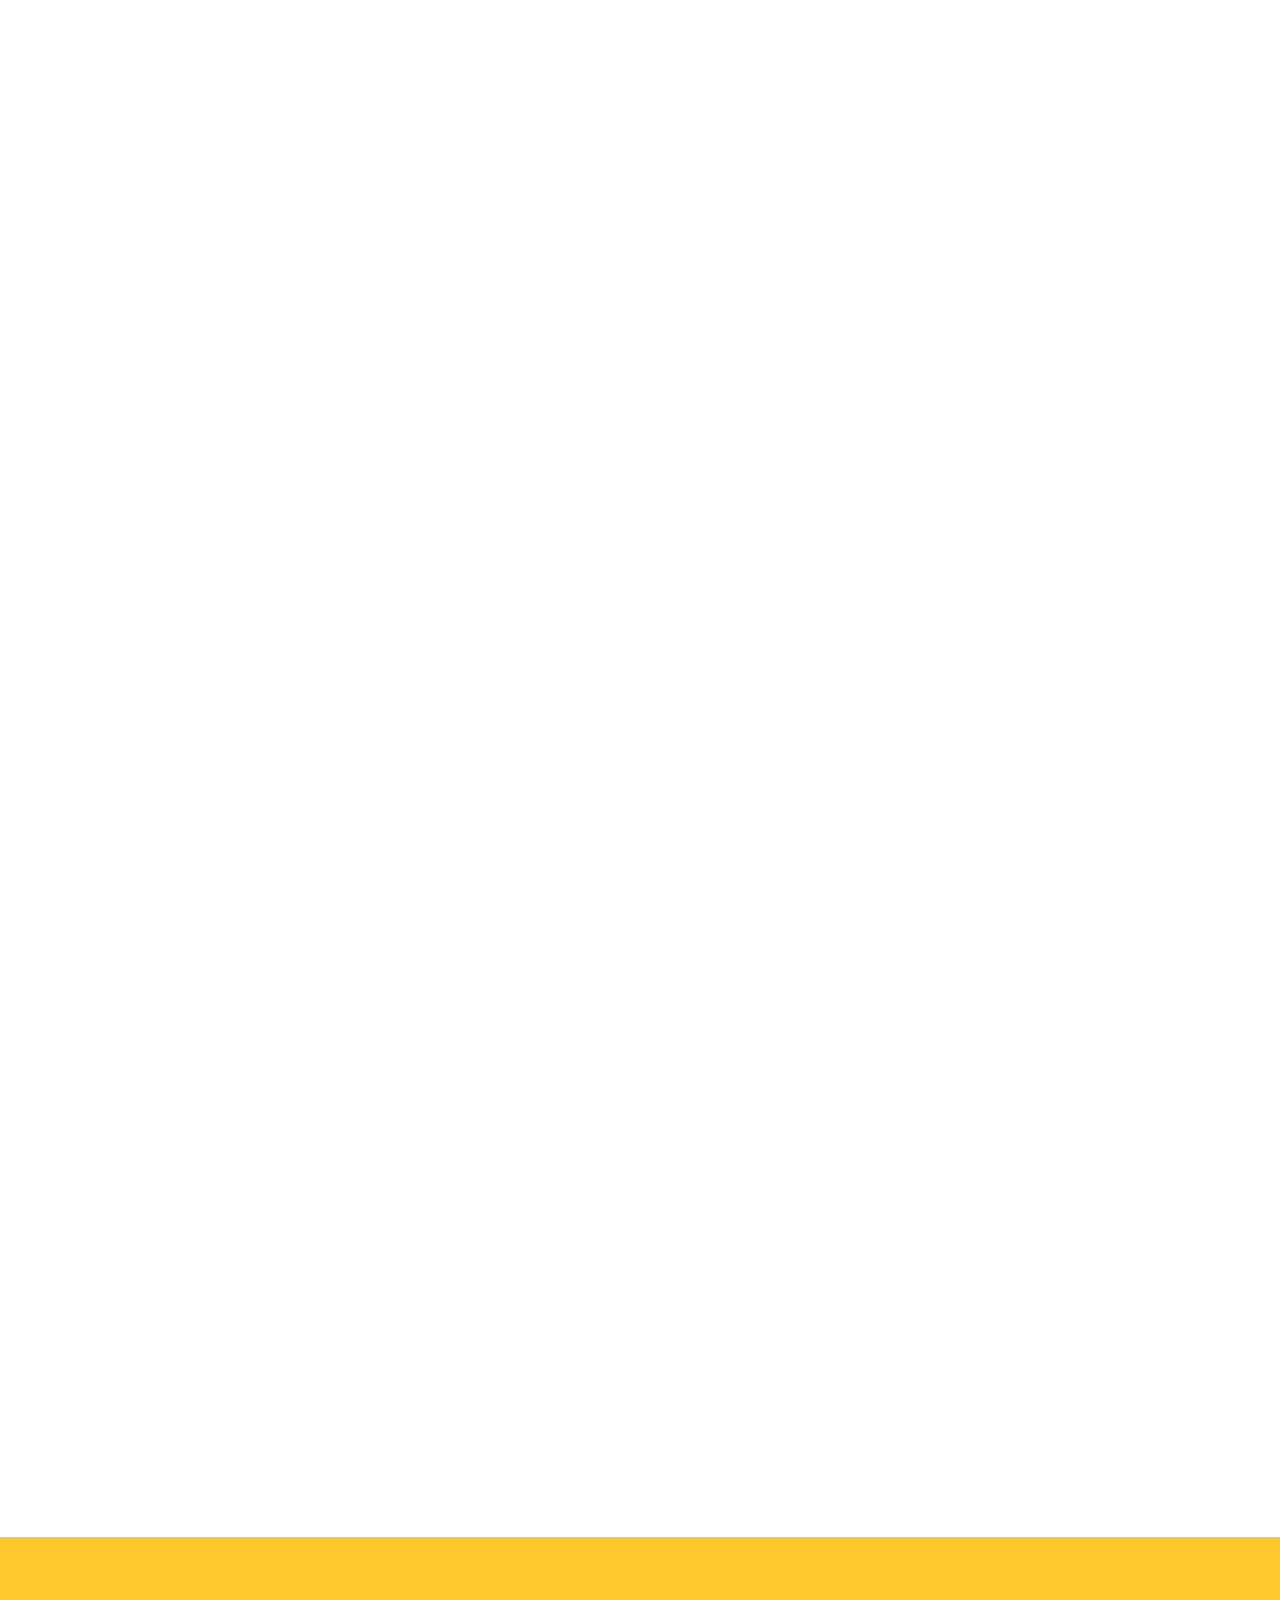
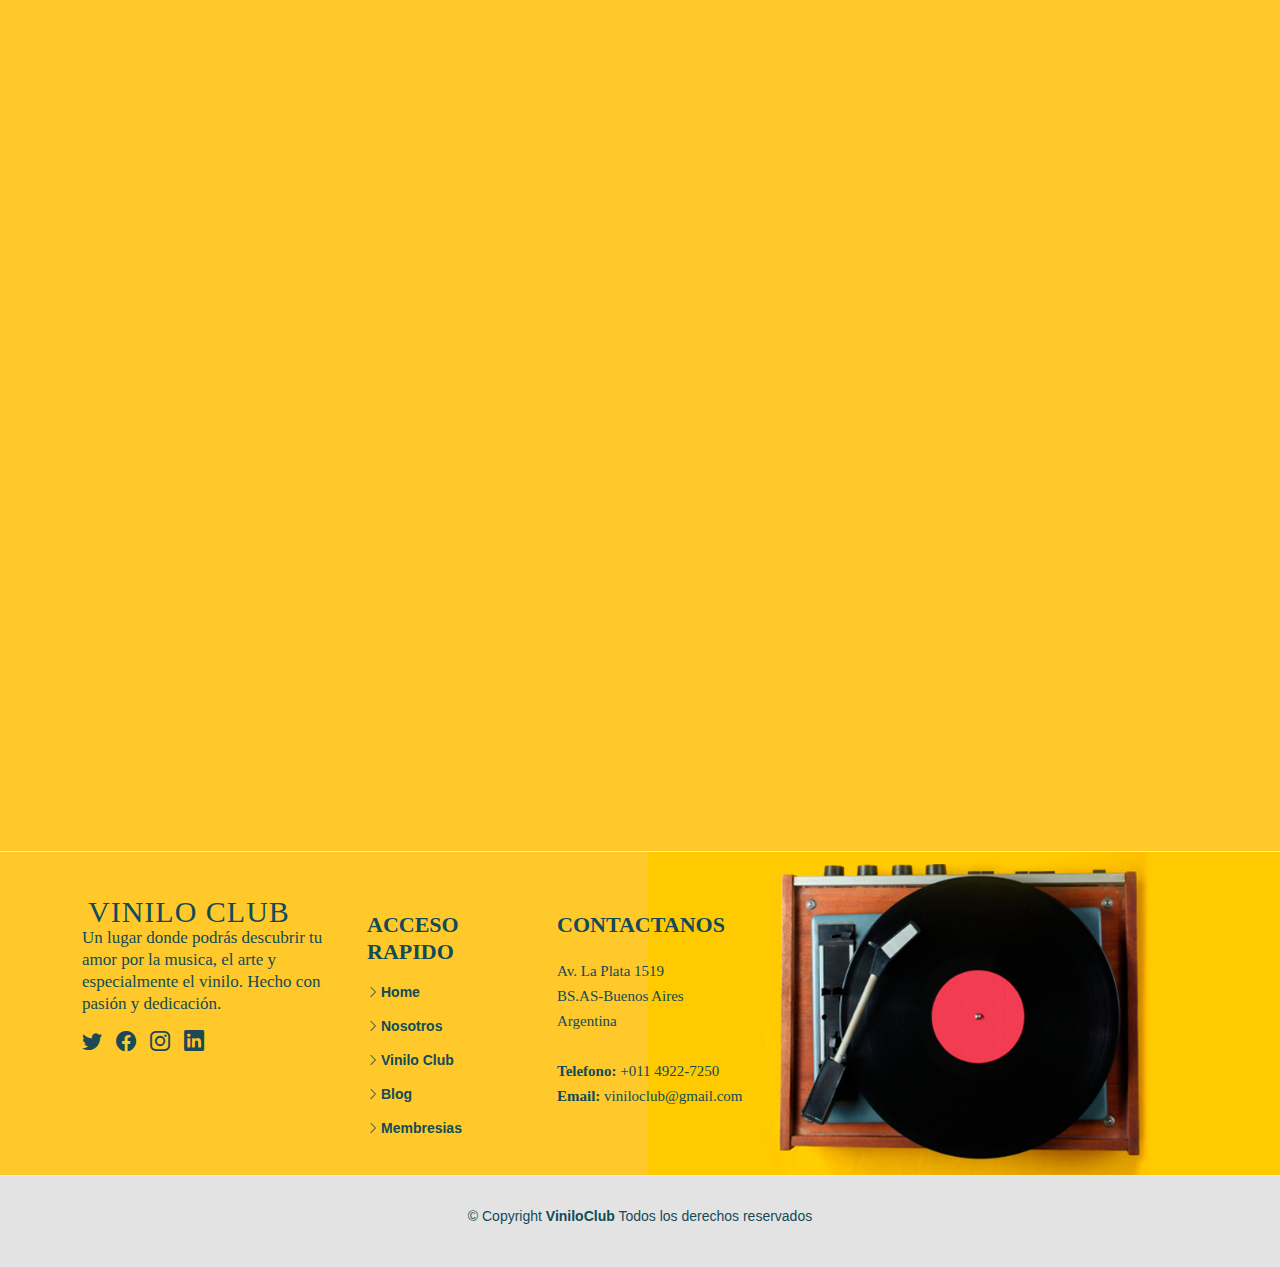
==== commit 473e41eb: "Add files via upload" ====
--- a/details.html
+++ b/details.html
@@ -26,6 +26,7 @@
 
   <!-- Template Main CSS File -->
   <link href="assets/css/style.css" rel="stylesheet">
+  
 
   <!-- =======================================================
   * Template Name: FlexStart - v1.4.0
@@ -66,7 +67,7 @@
   <main id="main">
 
     <!-- ======= Breadcrumbs ======= -->
-    <section class="breadcrumbs" style="margin-bottom: 50px" >
+<section class="breadcrumbs" style="margin-bottom: 50px" >
       <div class="container">
 
         <ol>
@@ -79,7 +80,7 @@
     </section><!-- End Breadcrumbs -->
 
     <!-- ======= Portfolio Details Section ======= -->
-    <section id="portfolio-details" class="portfolio-details" >
+<section id="portfolio-details" class="portfolio-details" >
       <div class="container">
 
         <div class="row gy-4">
@@ -128,26 +129,351 @@
 
       </div>
     </section><!-- End Portfolio Details Section -->
-  
-               <section id="pricing" class="pricing">
+      
+    <!-- Services -->
+<section id="SERVICIOS" class="SERVICIOS">
+
+      <div class="container" data-aos="fade-up"> 
+        <header class="section-header">
+            <h2>AUMENTÁ TU AMOR POR EL VINILO</h2>
+            <div style="justify-content: center" class="row animate-box" data-animate-effect="fadeIn">
+           <!---- <div class="col-md-6 col-md-offset-2">
+                <p>Es sencillo y en tan solo 3 pasos. Nuestros creadores de tendencias eligen tus álbumes y te los enviamos una vez al mes </p>
+                </div>------>
+            </div>
+            
+        </header>
+
+        <div class="row">
+
+          <div class="col-md-4">
+            <div class="box" data-aos="fade-up" data-aos-delay="200">
+            
+              <img src="assets/img/values-5.png" class="img-fluid" alt="">
+              <h3>Descubri nueva musica</h3>
+              <p>Pasamos los días buscando grandes álbumes. Una vez que hemos encontrado, hacemos todo lo posible para ayudarte a apreciar la música.  </p>
+            </div>
+          </div>
+
+          <div class="col-md-4 mt-4 mt-lg-0">
+            <div class="box" data-aos="fade-up" data-aos-delay="400">
+               
+              <img src="assets/img/values-6.png" class="img-fluid" alt="">
+              <h3>Opina sobre edición especial.</h3>
+              <p>Tenemos la habilidad de crear la versión más exclusiva y definitiva de cualquier álbum, antiguo o nuevo. Danos tu opinion para futuros albúms</p>
+            </div>
+          </div>
+
+          <div class="col-md-4 mt-4 mt-lg-0">
+            <div class="box" data-aos="fade-up" data-aos-delay="600">
+              
+              <img src="assets/img/values-4.png" class="img-fluid" alt="">
+              <h3>Intercambia tu pasión </h3>
+              <p>  Porque después de afinar tu gusto durante toda la vida, confiar en otra persona para que cuide tu colección de discos puede dar miedo. </p>
+            </div>
+          </div>
+
+        </div>
+
+      </div>
+
+    </section><!-- End Values Section -->
+
+
+
+    <!-- Details 1 -->
+<div class="basic-1">
+        <div class="container" data-aos="fade-up">
+             <header class="section-header">
+             <div class="row">
+                <div class="col-lg-6">
+                    <div class="text-container">
+                        <p>Si no contas con un tocadisco,<br> ¡NO HAY PROBLEMA! <br>adquiri uno en este momento</p>
+                        <a href="#" class="btn-buy">COMPRAR</a>
+                    </div> <!-- end of text-container -->
+                </div> <!-- end of col -->
+                <div class="col-lg-6">
+                    <div class="image-container">
+                        <img class="img-fluid" src="../FlexStart/assets/img/portfolio/portfolio1/1.png" alt="">
+                    </div> <!-- end of image-container -->
+                </div> <!-- end of col -->
+            </div> <!-- end of row -->
+            </header>         
+        </div> <!-- end of container -->
+    </div> <!-- end of basic-1 -->
+    <!-- end of details 1 -->
+
+    
+    <!-- Details 2 -->
+<div class="basic-2">
+        <div class="container" data-aos="fade-up">
+             <header class="section-header">
+            <div class="row">
+                <div class="col-lg-6">
+                    <div class="image-container">
+                        <img class="img-fluid" src="../FlexStart/assets/img/pf-b166f9d1--vinylmoonwhy.gif" alt="">
+                    </div> <!-- end of image-container -->
+                </div> <!-- end of col -->
+                <div class="col-lg-6">
+                    <div class="text-container">
+                        <p>VENTAJAS ESPECIALES PARA MIEMBROS</p>
+                       <ul>
+                           <li>Sorteos de discos firmados, entradas para conciertos y más.</li> <hr>
+                           <li>Acceso a pedidos anticipados exclusivos e incluso más discos de vinilo personalizados en nuestra tienda</li> <hr>
+                           <li>Los héroes que necesitas pero que no mereces : nuestros representantes de servicio al cliente están dedicados y aquí para servir.</li>
+                           </ul> 
+                    </div> <!-- end of text-container -->
+                </div> <!-- end of col -->
+            </div> <!-- end of row -->
+            </header>
+        </div> <!-- end of container -->
+    </div> <!-- end of basic-2 -->
+    <!-- end of details 2 -->
+
+<!-- ======= Clients Section ======= -->
+<section id="clients" class="clients">
+
+      <div class="container" data-aos="fade-up">
+
+        <header class="section-header">
+          <div class="titulo">
+               <p>TE TENEMOS</p>
+    </div>
+        
+
+        <div class="clients-slider swiper-container">
+          <div class="swiper-wrapper align-items-center">
+            <div><img src="assets/img/clients/client-1.png" class="img-fluid" alt=""></div>
+            <div><img src="assets/img/clients/client-2.png" class="img-fluid" alt=""></div>
+            <div><img src="assets/img/clients/client-3.png" class="img-fluid" alt=""></div>
+            <div><img src="assets/img/clients/client-4.png" class="img-fluid" alt=""></div>
+          </div>
+          <div class="swiper-pagination"></div>
+        </div>
+            </header>
+      </div>
+
+    </section>><!-- End Clients Section -->
+          
+      <!-- ======= Portfolio Section ======= -->
+ <section id="portfolio" class="portfolio">
+
+      <div class="container" data-aos="fade-up">
+
+        <header class="section-header">
+          <p style="color: #1d4855">EDICIÓNES ANTERIORES</p>
+        </header>
+
+        <div class="row gy-4 portfolio-container" data-aos="fade-up" data-aos-delay="200">
+
+          <div class="col-lg-4 col-md-6 portfolio-item filter-app">
+            <div class="portfolio-wrap">
+              <img src="assets/img/portfolio/portfolio-1.jpg" class="img-fluid" alt="">
+              <div class="portfolio-info">
+                <h4>MAYO</h4>
+                <div class="portfolio-links">
+                  <a href="assets/img/portfolio/portfolio-1.jpg" data-gallery="portfolioGallery" class="portfokio-lightbox" title="MAYO-LATINO"><i class="bi bi-plus"></i></a>
+                </div>
+              </div>
+            </div>
+          </div>
+
+          <div class="col-lg-4 col-md-6 portfolio-item filter-web">
+            <div class="portfolio-wrap">
+              <img src="assets/img/portfolio/portfolio-2.jpg" class="img-fluid" alt="">
+              <div class="portfolio-info">
+                <h4>ABRIL</h4>
+                <div class="portfolio-links">
+                  <a href="assets/img/portfolio/portfolio-2.jpg" data-gallery="portfolioGallery" class="portfokio-lightbox" title="ABRIL-ROCK"><i class="bi bi-plus"></i></a>
+                </div>
+              </div>
+            </div>
+          </div>
+
+          <div class="col-lg-4 col-md-6 portfolio-item filter-app">
+            <div class="portfolio-wrap">
+              <img src="assets/img/portfolio/portfolio-3.jpg" class="img-fluid" alt="">
+              <div class="portfolio-info">
+                <h4>MARZO</h4>
+                <div class="portfolio-links">
+                  <a href="assets/img/portfolio/portfolio-3.jpg" data-gallery="portfolioGallery" class="portfokio-lightbox"><i class="bi bi-plus"></i></a>
+                </div>
+              </div>
+            </div>
+          </div>
+
+          <div class="col-lg-4 col-md-6 portfolio-item filter-card">
+            <div class="portfolio-wrap">
+              <img src="assets/img/portfolio/portfolio-4.jpg" class="img-fluid" alt="">
+              <div class="portfolio-info">
+                <h4>FEBRERO</h4>
+                <div class="portfolio-links">
+                  <a href="assets/img/portfolio/portfolio-4.jpg" data-gallery="portfolioGallery" class="portfokio-lightbox" title="FEBRERO - COUNTRY"><i class="bi bi-plus"></i></a>
+                </div>
+              </div>
+            </div>
+          </div>
+
+          <div class="col-lg-4 col-md-6 portfolio-item filter-web">
+            <div class="portfolio-wrap">
+              <img src="assets/img/portfolio/portfolio-5.jpg" class="img-fluid" alt="">
+              <div class="portfolio-info">
+                <h4>ENERO</h4>
+                <div class="portfolio-links">
+                  <a href="assets/img/portfolio/portfolio-5.jpg" data-gallery="portfolioGallery" class="portfokio-lightbox" title="ENERO - R&B"><i class="bi bi-plus"></i></a>
+                </div>
+              </div>
+            </div>
+          </div>
+
+          <div class="col-lg-4 col-md-6 portfolio-item filter-app">
+            <div class="portfolio-wrap">
+              <img src="assets/img/portfolio/portfolio-6.jpg" class="img-fluid" alt="">
+              <div class="portfolio-info">
+                <h4>DICIEMBRE</h4>
+                <div class="portfolio-links">
+                  <a href="assets/img/portfolio/portfolio-6.jpg" data-gallery="portfolioGallery" class="portfokio-lightbox" title="DICIEMBRE - POP"><i class="bi bi-plus"></i></a>
+                </div>
+              </div>
+            </div>
+          </div>
+
+          <div class="col-lg-4 col-md-6 portfolio-item filter-card">
+            <div class="portfolio-wrap">
+              <img src="assets/img/portfolio/portfolio-7.jpg" class="img-fluid" alt="">
+              <div class="portfolio-info">
+                <h4>NOVIEMBRE</h4>
+                <div class="portfolio-links">
+                  <a href="assets/img/portfolio/portfolio-7.jpg" data-gallery="portfolioGallery" class="portfokio-lightbox" title="NOVIEMBRE - ROCK"><i class="bi bi-plus"></i></a>
+                </div>
+              </div>
+            </div>
+          </div>
+
+          <div class="col-lg-4 col-md-6 portfolio-item filter-card">
+            <div class="portfolio-wrap">
+              <img src="assets/img/portfolio/portfolio-8.jpg" class="img-fluid" alt="">
+              <div class="portfolio-info">
+                <h4>OCTUBRE</h4>
+                <div class="portfolio-links">
+                  <a href="assets/img/portfolio/portfolio-8.jpg" data-gallery="portfolioGallery" class="portfokio-lightbox" title="OCTUBRE - POP"><i class="bi bi-plus"></i></a>
+                </div>
+              </div>
+            </div>
+          </div>
+
+          <div class="col-lg-4 col-md-6 portfolio-item filter-web">
+            <div class="portfolio-wrap">
+              <img src="assets/img/portfolio/portfolio-9.jpg" class="img-fluid" alt="">
+              <div class="portfolio-info">
+                <h4>SEPTIEMBRE</h4>
+                <div class="portfolio-links">
+                  <a href="assets/img/portfolio/portfolio-9.jpg" data-gallery="portfolioGallery" class="portfokio-lightbox" title="SEPTIEMBRE-LATINO"><i class="bi bi-plus"></i></a>
+                </div>
+              </div>
+            </div>
+          </div>
+
+        </div>
+
+      </div>
+
+    </section><!-- End Portfolio Section --> 
+       <!-- ======= Team Section ======= -->
+    <section id="team" class="team">
+
+      <div class="container" data-aos="fade-up">
+
+        <header class="section-header">
+          <p>LO QUE DICEN DE NOSOTROS</p>
+        </header>
+
+        <div class="row gy-4">
+
+          <div class="col-lg-3 col-md-6 d-flex align-items-stretch" data-aos="fade-up" data-aos-delay="100">
+            <div class="member">
+              <div class="member-img">
+                <img src="assets/img/team/team-1.jpg" class="img-fluid" alt="">
+               </div>
+              <div class="member-info">
+                <h4>Juan Ramirez</h4>
+                <span>Músico Profesional</span>
+                <p>Siempre espero con ansias mi registro mensual. Me encantaron algunos artistas  a los que nunca me habría visto expuesto. ¡Gracias, Vinilo Club!</p>
+              </div>
+            </div>
+          </div>
+
+          <div class="col-lg-3 col-md-6 d-flex align-items-stretch" data-aos="fade-up" data-aos-delay="200">
+            <div class="member">
+              <div class="member-img">
+                <img src="assets/img/team/team-2.jpg" class="img-fluid" alt="">
+               
+              </div>
+              <div class="member-info">
+                <h4>Marcela Fernandez</h4>
+                <span>Amante del Vinilo</span>
+                <p>La oferta fue realmente generosa e incluía características especiales que no se podían encontrar en ningún otro lugar. ¡El servicio fue excelente, enviado y llegó sin ningún problema!.</p>
+              </div>
+            </div>
+          </div>
+
+          <div class="col-lg-3 col-md-6 d-flex align-items-stretch" data-aos="fade-up" data-aos-delay="300">
+            <div class="member">
+              <div class="member-img">
+                <img src="assets/img/team/team-3.jpg" class="img-fluid" alt="">
+              
+              </div>
+              <div class="member-info">
+                <h4>Matias Mendez</h4>
+                <span>Papá</span>
+                <p>Como regalo de cumple, le compré a mi hija un tocadiscos y membresía de Vinilo Club. La música era fantástica y no hubiéramos descubierto a todos los artistas emergentes por nuestra cuenta.</p>
+              </div>
+            </div>
+          </div>
+
+          <div class="col-lg-3 col-md-6 d-flex align-items-stretch" data-aos="fade-up" data-aos-delay="400">
+            <div class="member">
+              <div class="member-img">
+                <img src="assets/img/team/team-4.jpg" class="img-fluid" alt="">
+               
+              </div>
+              <div class="member-info">
+                <h4>Josefina Rodriguez</h4>
+                <span>Guitarrista</span>
+                <p>Impresionante grabación y rendimiento. Lo que ofrece Vinilo Club, además de un excelente servicio al cliente y un evidente entusiasmo por ayudar a ampliar la colección de uno</p>
+              </div>
+            </div>
+          </div>
+
+        </div>
+
+      </div>
+
+    </section><!-- End Team Section -->
+
+    
+      
+      <!------- PRECIOS ------------->
+<section id="pricing" class="pricing">
       <div class="container" data-aos="fade-up">
           <header class="section-header">
           <p style="margin-top: 60px;" > OTRAS OPCIONES</p>
         </header>
            <div class="row gy-2" style="justify-content: center">
-         <div class="col-lg-4 mt-4 mt-lg-0" data-aos="zoom-in" data-aos-delay="200">
+           <div class="col-lg-4 mt-4 mt-lg-0" data-aos="zoom-in" data-aos-delay="200">
             <div class="box">
-              <h3>BIMESTRAL </h3>
               <img src="assets/img/pricing-starter.png" class="img-fluid" alt="">
-              <ul>
-                <li>2 discos de vinilo exclusivos</li>
+               <h3>EXPERTO</h3>
+                <li>Suscripción de 3 meses</li>
+               <hr>
+             <ul>
                 <li>Informacion sobre la banda</li>
-                <li>Acceso exclusivo a nuestra tienda</li>
-                <li>10% de descuesto para suscripción</li>
-              </ul>                
+                <li>Envío Gratis</li>
+                
+              </ul>
                  <div class="pricing-num">
                 <sup  style="font-size: 25px ">$</sup>10.000
-                </div>
+        </div>
         <div class="pr-per">
                     POR MES
                 </div>
@@ -158,13 +484,15 @@
 
           <div class="col-lg-4 mt-4 mt-lg-0" data-aos="zoom-in" data-aos-delay="300">
             <div class="box" >
-              <h3>ANUAL</h3>
               <img src="assets/img/pricing-business.png" class="img-fluid" alt="">
-              <ul>
-                <li>2 discos de vinilo exclusivos</li>
+               <h3>COLECCIONISTA</h3>
+                <li>Suscripción de 12 meses</li>
+                <hr>
+               
+             <ul>
                 <li>Informacion sobre la banda</li>
-                <li>Acceso exclusivo a nuestra tienda</li>
-                <li>20% de descuesto para suscripción</li>
+                <li>Envío Gratis</li>
+                
               </ul>
                  <div class="pricing-num">
                 <sup  style="font-size: 25px ">$</sup>9.000
@@ -175,6 +503,7 @@
               <a href="details.html" class="btn-buy">Elegir</a>
             </div>
           </div>
+          </div>
 
 
         </div>
@@ -184,130 +513,6 @@
 
         </section><!-- End Pricing Section -->
       
-      <!-- ======= Portfolio Section ======= -->
- <section id="portfolio" class="portfolio">
-
-      <div class="container" data-aos="fade-up">
-
-        <header class="section-header">
-          <p style="color: #1d4855">EDICIÓNES ANTERIORES</p>
-        </header>
-
-        <div class="row gy-4 portfolio-container" data-aos="fade-up" data-aos-delay="200">
-
-          <div class="col-lg-4 col-md-6 portfolio-item filter-app">
-            <div class="portfolio-wrap">
-              <img src="assets/img/portfolio/portfolio-1.jpg" class="img-fluid" alt="">
-              <div class="portfolio-info">
-                <h4>MAYO</h4>
-                <div class="portfolio-links">
-                  <a href="assets/img/portfolio/portfolio-1.jpg" data-gallery="portfolioGallery" class="portfokio-lightbox" title="MAYO-LATINO"><i class="bi bi-plus"></i></a>
-                </div>
-              </div>
-            </div>
-          </div>
-
-          <div class="col-lg-4 col-md-6 portfolio-item filter-web">
-            <div class="portfolio-wrap">
-              <img src="assets/img/portfolio/portfolio-2.jpg" class="img-fluid" alt="">
-              <div class="portfolio-info">
-                <h4>ABRIL</h4>
-                <div class="portfolio-links">
-                  <a href="assets/img/portfolio/portfolio-2.jpg" data-gallery="portfolioGallery" class="portfokio-lightbox" title="ABRIL-ROCK"><i class="bi bi-plus"></i></a>
-                </div>
-              </div>
-            </div>
-          </div>
-
-          <div class="col-lg-4 col-md-6 portfolio-item filter-app">
-            <div class="portfolio-wrap">
-              <img src="assets/img/portfolio/portfolio-3.jpg" class="img-fluid" alt="">
-              <div class="portfolio-info">
-                <h4>MARZO</h4>
-                <div class="portfolio-links">
-                  <a href="assets/img/portfolio/portfolio-3.jpg" data-gallery="portfolioGallery" class="portfokio-lightbox"><i class="bi bi-plus"></i></a>
-                </div>
-              </div>
-            </div>
-          </div>
-
-          <div class="col-lg-4 col-md-6 portfolio-item filter-card">
-            <div class="portfolio-wrap">
-              <img src="assets/img/portfolio/portfolio-4.jpg" class="img-fluid" alt="">
-              <div class="portfolio-info">
-                <h4>FEBRERO</h4>
-                <div class="portfolio-links">
-                  <a href="assets/img/portfolio/portfolio-4.jpg" data-gallery="portfolioGallery" class="portfokio-lightbox" title="FEBRERO - COUNTRY"><i class="bi bi-plus"></i></a>
-                </div>
-              </div>
-            </div>
-          </div>
-
-          <div class="col-lg-4 col-md-6 portfolio-item filter-web">
-            <div class="portfolio-wrap">
-              <img src="assets/img/portfolio/portfolio-5.jpg" class="img-fluid" alt="">
-              <div class="portfolio-info">
-                <h4>ENERO</h4>
-                <div class="portfolio-links">
-                  <a href="assets/img/portfolio/portfolio-5.jpg" data-gallery="portfolioGallery" class="portfokio-lightbox" title="ENERO - R&B"><i class="bi bi-plus"></i></a>
-                </div>
-              </div>
-            </div>
-          </div>
-
-          <div class="col-lg-4 col-md-6 portfolio-item filter-app">
-            <div class="portfolio-wrap">
-              <img src="assets/img/portfolio/portfolio-6.jpg" class="img-fluid" alt="">
-              <div class="portfolio-info">
-                <h4>DICIEMBRE</h4>
-                <div class="portfolio-links">
-                  <a href="assets/img/portfolio/portfolio-6.jpg" data-gallery="portfolioGallery" class="portfokio-lightbox" title="DICIEMBRE - POP"><i class="bi bi-plus"></i></a>
-                </div>
-              </div>
-            </div>
-          </div>
-
-          <div class="col-lg-4 col-md-6 portfolio-item filter-card">
-            <div class="portfolio-wrap">
-              <img src="assets/img/portfolio/portfolio-7.jpg" class="img-fluid" alt="">
-              <div class="portfolio-info">
-                <h4>NOVIEMBRE</h4>
-                <div class="portfolio-links">
-                  <a href="assets/img/portfolio/portfolio-7.jpg" data-gallery="portfolioGallery" class="portfokio-lightbox" title="NOVIEMBRE - ROCK"><i class="bi bi-plus"></i></a>
-                </div>
-              </div>
-            </div>
-          </div>
-
-          <div class="col-lg-4 col-md-6 portfolio-item filter-card">
-            <div class="portfolio-wrap">
-              <img src="assets/img/portfolio/portfolio-8.jpg" class="img-fluid" alt="">
-              <div class="portfolio-info">
-                <h4>OCTUBRE</h4>
-                <div class="portfolio-links">
-                  <a href="assets/img/portfolio/portfolio-8.jpg" data-gallery="portfolioGallery" class="portfokio-lightbox" title="OCTUBRE - POP"><i class="bi bi-plus"></i></a>
-                </div>
-              </div>
-            </div>
-          </div>
-
-          <div class="col-lg-4 col-md-6 portfolio-item filter-web">
-            <div class="portfolio-wrap">
-              <img src="assets/img/portfolio/portfolio-9.jpg" class="img-fluid" alt="">
-              <div class="portfolio-info">
-                <h4>SEPTIEMBRE</h4>
-                <div class="portfolio-links">
-                  <a href="assets/img/portfolio/portfolio-9.jpg" data-gallery="portfolioGallery" class="portfokio-lightbox" title="SEPTIEMBRE-LATINO"><i class="bi bi-plus"></i></a>
-                </div>
-              </div>
-            </div>
-          </div>
-
-        </div>
-
-      </div>
-
-    </section><!-- End Portfolio Section -->
       
   </main><!-- End #main -->
 
--- a/assets/css/style.css
+++ b/assets/css/style.css
@@ -35,7 +35,7 @@
 # Sections
 --------------------------------------------------------------*/
 section {
-  padding: 100px 0; /*-anterior 60px*/
+  padding: 60px 0; /*-anterior 60px*/
   overflow: hidden;
 }
 
@@ -74,10 +74,10 @@
 --------------------------------------------------------------*/
 .breadcrumbs {
   padding: 15px 0;
-  background: #1d4855;
+  background: #114b58;
   min-height: 40px;
   margin-top: 82px;
-  color: #ffd20b;
+  color: #ffc92b;
 }
 
 @media (max-width: 992px) {
@@ -119,7 +119,7 @@
 .breadcrumbs ol li + li::before {
   display: inline-block;
   padding-right: 10px;
-  color: #ffd20b;
+  color: #ffc92b;
   content: "/";
 }
 
@@ -133,7 +133,7 @@
   right: 15px;
   bottom: 15px;
   z-index: 99999;
-  background: #1d4855;
+  background: #114b58;
   width: 40px;
   height: 40px;
   border-radius: 4px;
@@ -147,7 +147,7 @@
 }
 
 .back-to-top:hover {
-  background: #ffd20b;
+  background: #ffc92b;
   color: #fff;
 }
 
@@ -168,14 +168,14 @@
 /*--------------------------------------------------------------
 # Header
 --------------------------------------------------------------*/
-.header {
+.header {  
   transition: all 0.5s;
   z-index: 997;
   padding: 20px 0;
 }
 
 .header.header-scrolled {
-  background: #ffd20b;
+  background: #ffc92b;
   padding: 15px 0;
   box-shadow: 0px 2px 20px rgba(1, 41, 112, 0.1);
 }
@@ -190,9 +190,9 @@
 }
 
 .header .logo span {
-  font-size: 30px;
+  font-size: 45px;
   letter-spacing: 1px;
-  color: #1d4855;
+  color: #fff;
   font-family: "Impact";
   margin-top: 3px;
 }
@@ -225,9 +225,9 @@
   justify-content: space-between;
   padding: 10px 0 10px 30px;
   font-family: "Barlow";
-  font-size: 16px;
+  font-size: 18px;
   font-weight: 500;
-  color: #1d4855;
+  color: #fff;
   white-space: nowrap;
   transition: 0.3s;
 }
@@ -239,7 +239,7 @@
 }
 
 .navbar a:hover, .navbar .active, .navbar .active:focus, .navbar li:hover > a {
-  color: #ffff;
+  color: #114b58;
 }
 
 .navbar .dropdown ul {
@@ -310,7 +310,7 @@
 */
 .mobile-nav-toggle {
   font-family: "IMPACT";
-  color: #1d4855;
+  color: #114b58;
   font-size: 28px;
   cursor: pointer;
   display: none;
@@ -365,7 +365,7 @@
 .navbar-mobile a {
   padding: 10px 20px;
   font-size: 15px;
-  color: #1d4855;
+  color: #114b58;
 }
 
 .navbar-mobile a:hover, .navbar-mobile .active, .navbar-mobile li:hover > a {
@@ -409,32 +409,34 @@
 --------------------------------------------------------------*/
 .hero {
   width: 100%;
-  height: 100vh;
-  background: url(../img/hero-bg.png) top center no-repeat;
-  background-size: cover;
+  height: 85vh;
+  background: url(../img/hero-img.png); 
+  background-color: #ffc92b;  
+  background-repeat: no-repeat;
+  background-position: right bottom;
+  min-height: 793px;
 }
 
 .hero h1 {
   font-family: "Impact";
   font-size: 75px;
-  color: #1d4855;
+  color: #114b58;
 }
 
 .hero h2 {
   font-family: "barlow"; 
-  color: #1d4855;
-  margin: 10px 0 0 0;
-  font-size: 26px;
+  color: #114b58;
+  font-size: 25px;
 }
 
 .hero .btn-get-started {
-  margin-top: 20px;
+  margin-top: 10px;
   line-height: 0;
   padding: 15px 40px;
   border-radius: 4px;
   transition: 0.5s;
-  color: #ffd20b;
-  background: #1d4855;
+  color: #ffc92b;
+  background: #114b58;
   box-shadow: 0px 5px 30px rgba(29, 72, 85, 0.6);
   
 }
@@ -443,18 +445,18 @@
   font-family: "Barlow", sans-serif;
   font-weight: 500;
   font-size: 20px;
+  transition: 0.3s  
     
 }
 .hero .btn-get-started span:hover {
-  color: #ffd20b;
+  color: #ffc92b;
   font-weight: 0;  
   letter-spacing: 2px;  
-  background: #1d4855;
-  font-weight: 600;  
+  background: #ffc92b;
+  font-weight: 600;
+  transform: translateX(5px);  
 }
       
-    
-}
 .hero .btn-get-started i {
   margin-left: 5px;
   font-size: 18px;
@@ -465,55 +467,101 @@
   transform: translateX(5px);
 }
 
+.hero .btn-get-started:hover i {
+  transform: translateX(5px);
+}
+
 .hero .hero-img {
-  text-align:right
-      ;
-}
-
-@media (min-width: 1024px) {
-  .hero {
-    background-attachment: fixed;
+  text-align: right;
+}
+
+@media (max-width: 1420px) {
+    .hero {
+        background-position: right bottom;
+    }    
+  .hero .container{ 
+      
+    margin-left: 10%;
+    width: 70%;
   }
+ 
+    .hero h1{
+     font-size: 70px;
+    }    
+}
+
+@media (max-width: 1320px) {
+     .hero {
+        background-position: right bottom;
+         background-size: 65%;
+    }  
+  .hero .container {
+    width: 70%;     
+    margin-left: 3%;
+  }
+    .hero h1 {
+        font-size:  60px;
+            }
+    .hero h2 {
+        font-size: 22px;
+    }
 }
 
 @media (max-width: 991px) {
   .hero {
+    background-position: center bottom;
+       background-size: 95%;
     height: auto;
-    padding: 120px 0 60px 0;
+    padding: 120px 0 40px 0;
   }
-  .hero .hero-img {
-    text-align: center;
-    margin-top: 80px;
+    .hero .container {        
+    padding-bottom: 85%;
+     transform: none !important;
+    }
+    .hero h1 {
+        font-size: 65px;
+        text-align: center;
+    }
+    .hero h2 {
+    font-size: 22px;
+        text-align: center;
   }
-  .hero .hero-img img {
-    width: 80%;
-  }
+    
 }
 
 @media (max-width: 768px) {
   .hero {
+    background-position: center bottom;  
+    background-size: contain;
     text-align: center;
   }
+    
+   .hero .container {
+       position: relative;
+    padding: 0px;  
+    padding-bottom: 85%;
+    margin-right: 0px;
+    padding-right: 0px;
+    }  
   .hero h1 {
-    font-size: 32px;
+    font-size: 50px;
   }
   .hero h2 {
-    font-size: 24px;
+    font-size: 22px;
   }
-  .hero .hero-img img {
-    width: 100%;
-  }
-}
-
+}
 /*--------------------------------------------------------------
 # Index Page
 --------------------------------------------------------------*/
 /*--------------------------------------------------------------
 # About
 --------------------------------------------------------------*/
+.about {
+ background-color: white;
+}
 
 .about .content {
-  background-color: #324955;
+  background-color: white;
   padding: 40px;
   border-radius: 5px;
 }
@@ -522,7 +570,7 @@
   font-family: "Barlow";
   font-size: 14px;
   font-weight: 400;
-  color: #fff;
+  color: #114b58;
   text-transform: uppercase;
 }
 
@@ -530,22 +578,27 @@
     font-family: "Barlow condensed";
   font-size: 40px;
   font-weight:700;
-  color: #ffd20b;
+  color: #114b58;
 }
 
 .about p {
   margin: 15px 0 30px 0;
   line-height: 24px;
-  color: #f4f5f9;
+  color: #114b58;
   font-weight: 500;    
 }
 
 /*--------------------------------------------------------------
-# Values
+# Values SUMATE
 --------------------------------------------------------------*/
+
+.values {
+    padding-top: 75px;
+  background-color: white;
+}
 .values h2 {
   font-family: "BARLOW";
-  color: #1d4855;
+  color: #114b58;
   font-weight: 700;
   font-size: 32px;
   margin-bottom: 20px;
@@ -554,7 +607,7 @@
 
 .values p {
   font-family: "barlow";
-  color: #1d4855;
+  color: #114b58;
   font-weight: 400;
   font-size: 20px;
   text-align: center; 
@@ -563,10 +616,7 @@
 }
 
 .values .box {
-  background-color: #1d4855;
   border-radius: 10px;
-  padding: 25px 30px 30px 30px;
-  box-shadow: 0px 0 5px rgba(1, 41, 112, 0.08);
   text-align: center;
   transition: 0.3s;
   height: 100%;
@@ -574,48 +624,50 @@
 }
 
 .values .box img {
-  
-  padding: 10px 50px 15px ;
+  margin-bottom: -30px;
+  padding: 0 50px 0 ;
   transition: 0.5s;
-  transform: scale(1.1);
+  transform: scale(0.7);
 }
 
 .values .box h3 {
   Font-family: "Barlow Condensed";
   font-size: 30px;
   letter-spacing: 1px;
-  color: #ffd20b;
+  color: #114b58;
   font-weight:700;
-  margin-bottom: 18px;
-}
+  padding-top: -20px;  
+}
+
 .values .box p {
-    color: #f4f5f9;
+    color: #114b58;
     font-family:"Barlow";
     font-size: 17px;
-    font-weight: 400;
-    padding: 0px 30px 0px 30px
+    font-weight: 500;
+    padding: 0 30px 0 30px
     
 }
 
 
-.values .box:hover {
+.valuues .box:hover {
   box-shadow: 0px 0 30px rgba(1, 41, 112, 0.08);
 }
 
 .values .box:hover img {
-  transform: scale(1);
+  transform: scale(0.8);
 }
 
 /*--------------------------------------------------------------
 # Features
 --------------------------------------------------------------*/
 .features {
-    
-margin-bottom: 50px;
+background-color: white;
+padding-bottom: 150px;    
+
 }
 
 .features .feature-icons h3 {
-  color: #1d4855;
+  color: #114b58;
   font-weight: 700;
   font-size: 32px;
   margin-bottom: 20px;
@@ -624,7 +676,7 @@
 
 .features .feature-icons h2 {
   font-family: "barlow";
-  color: #1d4855;
+  color: #114b58;
   font-weight: 400;
   font-size: 20px;
   text-align: center; 
@@ -649,12 +701,12 @@
 }
 
 .features .feature-icons .content .icon-box h4 {
-  background-color: #1d4855;
+  background-color: #114b58;
   font-size: 28px;
   font-weight: 600;
   margin: 0 0 5px 0;
   margin: 30px 0 10px 0px; 
-  color: #ffd20b;
+  color: #ffc92b;
     
 } 
 .features .feature-icons .content .icon-box p {
@@ -673,8 +725,9 @@
 # Pricing
 --------------------------------------------------------------*/
 .pricing{
- background: url(../img/precios-bg.png) top center no-repeat;
- padding-top: 10px;
+   
+ background-color: #ffc92b;
+ padding-top: 40px;
 }
 
 .pricing .section-header{
@@ -683,25 +736,25 @@
 }
 
 .pricing .section-header p{
-    color: #1d4855;
+    color: #114b58;
     font-family: "Barlow Condensed";
     border-style: none;
     font-size: 50PX;
     font-weight: 600;
 }  
-/* 1d4855 verde ffd20b  */
+/* 114b58 verde ffc92b  */
 
 .pricing .box {
   margin: 20px;
   margin-bottom: 90px;
   border-radius: 10px;
   object-position: center;
-  background: #1d4855; 
+  background: #114b58; 
   text-align: center;
   box-shadow: 0px 0 30px rgba(0, 0, 0,0.4);
   overflow: hidden;
   transition: 0.3s;
-  height: 90%;
+  height: 85%;
     
 }
 
@@ -711,81 +764,118 @@
 }
 
 .pricing h3 {
-  font-family: "Barlow Condensed", sans-serif;  
-  color: #ffd20b;
-  font-weight: 600;
+  font-family: "Barlow Condensed";  
+  color: #ffffff;
+  font-weight: 700;
   font-size: 35px;
-  padding-top: 20PX;
+  padding-top: 10PX;
+  letter-spacing: 1px;  
 } 
 
-.pricing p {
-  font-family: "barlow";
-  font-size: 25px;
-  text-align: center;
-  color: #ffff;
-  font-weight: 500;
-  font-family: "Barlow Condensed", sans-serif;
-  border-style: solid;
-  border-color: rgba(0,0,0,0, 0.1);
-  border-width: 1px;
-  line-height: 1.4;
-  padding-top: 2px;
-  padding-bottom: 2px; 
-  border-left-style: none;
-  border-right: none;
+.pricing hr {
+    color: #ffc92b;
+    opacity: 1;
+    height: 2px;
+}
+
+
+    .pricing li {
+        list-style: none;
+        color: #fff;        
+        margin-bottom: 10px;
+        
+        
+    }
+
+.pricing .pricing-num {
+   font-family: "Barlow Condensed" ;   
+    color:#ffc92b;
+    font-weight:600;
+    font-size: 40px;
+    letter-spacing: 1px;
+}
+
+.pricing .pr-per {
+    font-family: "barlow" ;   
+    color:#fff;
+    font-size: 15px;
+    margin-top: -10px;
+    justify-content: center;
+    font-weight: 600;
+    letter-spacing: 1px;
 }
 
 
 .pricing img {
   padding: 15px;
+    padding-bottom: 5PX;
 }
 
 .pricing ul {
-  list-style: none;
-  color: #ffd20b;
-  text-align: center;
-  line-height: 26px;
-  font-size: 16px;
-}
+    margin-top: 20px;
+    margin-bottom: 0px;
+    }    
 
 .pricing ul li {
-    object-position: center; 
-  border-bottom-style: solid;
-  border-bottom-color: rgba(#ffd20b);
-  border-bottom-width: 1px;
-  border-top-style: solid;
-  border-top-width: 1px;
+    
+border: none;
   line-height: 1.4;
-  padding-top: 8px;
+  padding-top: 5px;
   padding-bottom: 8px;
   width:110%;
-   margin-left: -33px;    
-
-}
-
+  margin: 0px;
+  margin-left: -33px;    
+
+}
+    
+  
 .pricing .btn-buy {
   display: inline-block;
   padding: 8px 40px 10px 40px;
   border-radius: 5px;
-  color: #ffd20b;
+  color: #ffc92b;
   transition: none;
   font-size: 16px;
   font-family: "Barlow", sans-serif;
   font-weight: 600;
   transition: 0.3s;
   margin-top: 20px;  
-  border: 1px solid #ffd20b;
+  border: 1px solid #ffc92b;
 }
 
 .pricing .btn-buy:hover {
-  background: #ffd20b;
+  background: #ffc92b;
   color: #fff;
 }
 
 /*--------------------------------------------------------------
 # genero 225, 210, 11,
---------------------------------------------------------------*/}
-
+--------------------------------------------------------------*/
+.genero {
+    background-color: white;
+}
+
+.genero .section-header h2 {
+    font-family: "BARLOW";
+  color: #114b58;
+  font-weight: 700;
+  font-size: 32px;
+  margin-bottom: 20px;
+  text-align: center;    
+    
+    
+}
+
+.genero .section-header p {
+  font-family: "barlow";
+  color: #114b58;
+  font-weight: 400;
+  font-size: 20px;
+  text-align: center; 
+  line-height : 24px;
+
+    
+}
 .genero #genero-flters li:last-child {
   margin-right: 0;
 }
@@ -796,13 +886,11 @@
   border-radius: 5px;
   overflow: hidden;
   z-index: 1;
-  background: rgba(255, 255, 255, 0.75);
 }
 
 .genero .genero-wrap::before {
   border-radius: 5px;
   content: "";
-  background: rgba(225, 210, 11, 0.30);
   position: absolute;
   left: 30px;
   right: 30px;
@@ -836,8 +924,9 @@
 
 
 .genero .genero-wrap .genero-info h4 {
+  font-family: "IMPACT";  
   font-size: 150px;
-  color: #ffff;
+  color: #ffc92b;
   font-weight: 700;
 }
 
@@ -866,6 +955,13 @@
   bottom: 15px;
   right: 15px;
 }
+
+
+
+
+
+
+
 /*--------------------------------------------------------------
 # Portfolio 225, 210, 11,
 --------------------------------------------------------------*/
@@ -891,7 +987,6 @@
 
 .portfolio .portfolio-wrap img {
   transition: 0.3s;
-  filter: grayscale(100%);  
 }
 
 .portfolio .portfolio-wrap .portfolio-info {
@@ -946,14 +1041,14 @@
 }
 
 .portfolio .portfolio-wrap .portfolio-info h4:hover{
-    text-shadow: 0 0 0.3em #1d4855, 0 0 0.1em #1d4855;
+    text-shadow: 0 0 0.3em #114b58, 0 0 0.1em #114b58;
     letter-spacing: 8px;
     text-align: center;
     transition: 0.5s;    
 }
 
 .portfolio .portfolio-wrap .portfolio-info p {
-  color: #1d4855;
+  color: #114b58;
   font-weight: 600;
   font-size: 14px;
   text-transform: uppercase;
@@ -968,8 +1063,8 @@
 
 
 .portfolio .portfolio-wrap .portfolio-links a {
-  color: #ffd20b;
-  background: #1d4855;
+  color: #ffc92b;
+  background: #114b58;
   margin: 10px 2px;
   width: 36px;
   height: 36px;
@@ -985,8 +1080,8 @@
 }
 
 .portfolio .portfolio-wrap .portfolio-links a:hover {
-  background: #ffd20b;
-  color: #1d4855;  
+  background: #ffc92b;
+  color: #114b58;  
 }
 
 .portfolio .portfolio-wrap:hover img {
@@ -1017,137 +1112,22 @@
 }
 
 /*--------------------------------------------------------------
-# Portfolio Details
---------------------------------------------------------------*/
-.portfolio-details {
-  padding-top: 40px;
-}
-
-.portfolio-details .portfolio-details-slider img {
-  width: 100%;
-}
-
-.portfolio-details .portfolio-details-slider .swiper-pagination {
-  margin-top: 20px;
-  position: relative;
-}
-
-.portfolio-details .portfolio-details-slider .swiper-pagination .swiper-pagination-bullet {
-  width: 12px;
-  height: 12px;
-  background-color: #fff;
-  opacity: 1;
-  border: 1px solid #1d4855;
-}
-
-.portfolio-details .portfolio-details-slider .swiper-pagination .swiper-pagination-bullet-active {
-  background-color: #1d4855;
-}
-
-.portfolio-details .portfolio-info {
-  background-color: #1d4855;
-  border-radius: 5px;  
-  color: #dcdcdc;
-  padding: 30px;
-  box-shadow: 0px 0 30px rgba(1, 41, 112, 0.08);
-}
-
-.portfolio-details .portfolio-info h3 {
-  font-family: "barlow condensed";
-  color: #ffd20b;  
-  font-size: 30px;
-  font-weight: 600;
-  margin-bottom: 20px;
-  padding-bottom: 10px;
-  border-bottom: 1px solid #eee;
-}
-
-.portfolio-details .portfolio-info ul {
-  font-family: "Barlow";
-  list-style: none;
-  padding: 0; 
-  font-size: 17px;
-  font-weight: 600;
-  margin-bottom: 0;     
-      
-}
-
-.portfolio-details .portfolio-info ul li + li {
-  margin-top: 5px;
-}
-.portfolio-details .portfolio-info .btn-buy {
-  display: inline-block;
-  padding: 8px 40px 8px 40px;
-  border-radius: 5px;
-  color: #ffd20b;
-  transition: none;
-  font-size: 16px;
-  font-family: "Barlow", sans-serif;
-  font-weight: 600;
-  transition: 0.3s;
-  border: 1px solid #ffd20b;
-  margin: 20px 0 0 0;
-}
-
-.portfolio-details .portfolio-info .btn-buy:hover {
-  background: #ffd20b;
-  color: #fff;
-}
-
-.portfolio-details .portfolio-description {
- font-family: "barlow";  
-  padding-top: 30px;
-  color: #1d4855;  
-}
-
-.portfolio-details .portfolio-description h2 {
-  font-size: 26px;
-  font-weight: 700;
-  margin-bottom: 10px;
-}
-
-.portfolio-details .portfolio-description p {
-  padding: 0;
-  font-weight: 500;
-}
-
-
-
-
 
 
 /*--------------------------------------------------------------
 action
 ---------------------------------------------------------------*/
 
-.Action  {
-
-  background: url(../img/call%20to%20action%20.jpg) top center no-repeat;
-  background-size: cover;
-  width: 100%;
-  height: 30vh;
-}
-
-.Action .button {
-  font-family: "Barlow";
-  color: #1d4855;  
-  font-weight: 600;
-  background-color: #ffd20b;
-  border: none;
-  border-radius: 3em;
-  box-shadow: 2px 2px 2px rgba(0,0,0,0.2);
-  display: inline-block;
-  font-size: 20px;
-  padding: 1em 2em;
-  width: auto;
-}
 
 /*--------------------------------------------------------------
 # Testimonials
 --------------------------------------------------------------*/
+.testimonials {
+background-color: white
+}
 
 .testimonials p {
-    color: #1d4855;
+    color: #114b58;
 }
 
 .testimonials .testimonial-item .testimonial-img {
@@ -1180,11 +1160,11 @@
   height: 12px;
   background-color: #fff;
   opacity: 1;
-  border: 1px solid #1d4855;
+  border: 1px solid #114b58;
 }
 
 .testimonials .swiper-pagination .swiper-pagination-bullet-active {
-  background-color: #1d4855;
+  background-color: #114b58;
 }
 
 .testimonials .swiper-slide {
@@ -1215,6 +1195,12 @@
   padding: 60px 0;
 }
 
+.team p{
+ font-family: "Barlow";
+ color: #114b58;
+
+}
+
 .team .member {
   overflow: hidden;
   text-align: center;
@@ -1225,59 +1211,25 @@
 }
 
 .team .member .member-img {
-  position: relative;
-  overflow: hidden;
-}
-
-.team .member .member-img:after {
-  position: absolute;
-  content: "";
-  left: 0;
-  bottom: 0;
-  height: 100%;
-  width: 100%;
-  background: url(../img/team-shape.svg) no-repeat center bottom;
-  background-size: contain;
-  z-index: 1;
-}
-
-.team .member .social {
-  position: absolute;
-  right: -100%;
-  top: 30px;
-  opacity: 0;
-  border-radius: 4px;
-  transition: 0.5s;
-  background: rgba(255, 255, 255, 0.3);
-  z-index: 2;
-}
-
-.team .member .social a {
-  transition: color 0.3s;
-  color: rgba(1, 41, 112, 0.5);
-  margin: 15px 12px;
-  display: block;
-  line-height: 0;
-  text-align: center;
-}
-
-.team .member .social a:hover {
-  color: rgba(1, 41, 112, 0.8);
-}
-
-.team .member .social i {
-  font-size: 18px;
+    width: 50%;
+    padding-top: 10px;
+     margin-left: auto;
+    margin-right: auto;
+    display: block;
+    
+  
 }
 
 .team .member .member-info {
-  padding: 10px 15px 20px 15px;
+  padding: 10px 15px 0px 15px;
 }
 
 .team .member .member-info h4 {
+  font-family: "barlow";  
   font-weight: 700;
   margin-bottom: 5px;
-  font-size: 20px;
-  color: #012970;
+  font-size: 25px;
+  color: #114b58;
 }
 
 .team .member .member-info span {
@@ -1288,11 +1240,12 @@
 }
 
 .team .member .member-info p {
-  font-style: italic;
-  font-size: 14px;
-  padding-top: 15px;
-  line-height: 26px;
-  color: #5e5e5e;
+  font-family: "barlow";
+  font-weight: 500;  
+  font-size: 15px;
+  padding-top: 10px;
+  line-height: 23px;
+  color: #114b58;
 }
 
 .team .member:hover {
@@ -1308,35 +1261,34 @@
 /*--------------------------------------------------------------
 # Clients
 --------------------------------------------------------------*/
-.clients .clients-slider .swiper-slide img {
-  opacity: 0.5;
-  transition: 0.3s;
-}
-
-.clients .clients-slider .swiper-slide img:hover {
-  opacity: 1;
-}
-
-.clients .clients-slider .swiper-pagination {
-  margin-top: 20px;
-  position: relative;
-}
-
-.clients .clients-slider .swiper-pagination .swiper-pagination-bullet {
-  width: 12px;
-  height: 12px;
-  background-color: #fff;
-  opacity: 1;
-  border: 1px solid #1d4855;
-}
-
-.clients .clients-slider .swiper-pagination .swiper-pagination-bullet-active {
-  background-color: #1d4855;
+.clients {
+    padding: 10px;
+    background-color: #114b58;
+}
+
+.clients .titulo p {
+    font-family: "BARLOW";
+    font-size: 30px;
+    color: #ffc92b;
+    font-weight: 600;
+    padding-bottom: 30px;
+    
+    
+}
+.clients .clients-slider .swiper-wrapper img {
+  opacity: 100%;
+    width: 100%;
+    margin: 0;
+    
 }
 
 /*--------------------------------------------------------------
 # Recent Blog Posts
 --------------------------------------------------------------*/
+.recent-blog-posts {    
+  background-color: white;
+}
+
 .recent-blog-posts .post-box {
   box-shadow: 0px 0 30px rgba(1, 41, 112, 0.08);
   transition: 0.3s;
@@ -1369,7 +1321,7 @@
 
 .recent-blog-posts .post-box .post-title {
   font-size: 24px;
-  color: #012970;
+  color: #114b58;
   font-weight: 700;
   margin-bottom: 18px;
   position: relative;
@@ -1391,31 +1343,34 @@
 }
 
 .recent-blog-posts .post-box:hover .post-title {
-  color: #4154f1;
+  color: #114b58;
 }
 
 .recent-blog-posts .post-box:hover .post-img img {
-  transform: rotate(6deg) scale(1.2);
+  transform:scale(1.2);
 }
 
 /*--------------------------------------------------------------
 # Contact
 --------------------------------------------------------------*/
+.contact {
+ background-color: white;
+}
 .contact .info-box {
-  color: #1d4855;
-  background: #ffd20b ;
+  color: #114b58;
+  background: #fff ;
   padding: 30px;
 }
 
 .contact .info-box i {
   font-size: 38px;
   line-height: 0;
-  color: #1d4855;
+  color: #114b58;
 }
 
 .contact .info-box h3 {
   font-size: 20px;
-  color: #1d4855;
+  color: #114b58;
   font-weight: 700;
   margin: 20px 0 10px 0;
 }
@@ -1429,7 +1384,7 @@
 }
 
 .contact .php-email-form {
-  background: #ffd20b;
+  background: #fff;
   padding: 30px;
   height: 100%;
 }
@@ -1479,12 +1434,12 @@
   border-radius: 0;
   box-shadow: none;
   font-size: 14px;
-  color: #1d4855;  
+  color: #114b58;  
   border-radius: 0;
 }
 
 .contact .php-email-form input:focus, .contact .php-email-form textarea:focus {
-  border-color: #1d4855;
+  border-color: #114b58;
 }
 
 .contact .php-email-form input {
@@ -1496,7 +1451,7 @@
 }
 
 .contact .php-email-form button[type="submit"] {
-  background: #1d4855;
+  background: #114b58;
   border: 0;
   padding: 10px 30px;
   color: #fff;
@@ -1505,8 +1460,8 @@
 }
 
 .contact .php-email-form button[type="submit"]:hover {
-  background: #1d4855;
-  color: #ffd20b;
+  background: #114b58;
+  color: #ffc92b;
   font-weight: 600;  
   letter-spacing: 1px;  
 }
@@ -1560,7 +1515,7 @@
 }
 
 .blog .entry .entry-title a {
-  color: #1d4855;
+  color: #114b58;
   font-family: "barlow";  
   transition: 0.3s;
 }
@@ -1571,7 +1526,7 @@
 
 .blog .entry .entry-meta {
   margin-bottom: 15px;
-  color: #1d4855;
+  color: #114b58;
 }
 
 .blog .entry .entry-meta ul {
@@ -1595,7 +1550,7 @@
 }
 
 .blog .entry .entry-meta a {
-  color: #1d4855;
+  color: #114b58;
   font-size: 14px;
   display: inline-block;
   line-height: 1;
@@ -1617,8 +1572,8 @@
 
 .blog .entry .entry-content .read-more a {
   display: inline-block;
-  background: #ffd20b;
-  color: #1d4855;
+  background: #ffc92b;
+  color: #114b58;
   padding: 6px 20px;
   transition: 0.3s;
   font-size: 18px;
@@ -1627,8 +1582,8 @@
 }
 
 .blog .entry .entry-content .read-more a:hover {
-  background: #1d4855;
-  color: #ffd20b;  
+  background: #114b58;
+  color: #ffc92b;  
 }
 
 .blog .entry .entry-content h3 {
@@ -1662,18 +1617,18 @@
   top: 0;
   bottom: 0;
   width: 3px;
-  background-color: #1d4855;
+  background-color: #114b58;
   margin-top: 20px;
   margin-bottom: 20px;
 }
 
 .blog .entry .entry-footer {
   padding-top: 10px;
-  border-top: 1px solid #1d4855;
+  border-top: 1px solid #114b58;
 }
 
 .blog .entry .entry-footer i {
-  color: #1d4855;
+  color: #114b58;
   display: inline;
 }
 
@@ -1884,7 +1839,7 @@
 }
 
 .blog .blog-pagination li a {
-  color: #1d4855;
+  color: #114b58;
   padding: 7px 16px;
   display: flex;
   align-items: center;
@@ -1892,7 +1847,7 @@
 }
 
 .blog .blog-pagination li.active, .blog .blog-pagination li:hover {
-  background: #1d4855;
+  background: #114b58;
 }
 
 .blog .blog-pagination li.active a, .blog .blog-pagination li:hover a {
@@ -1910,7 +1865,7 @@
   font-weight: 700;
   padding: 0 0 0 0;
   margin: 0 0 15px 0;
-  color: #1d4855;
+  color: #114b58;
   position: relative;
 }
 
@@ -1920,7 +1875,7 @@
 
 .blog .sidebar .search-form form {
   background: #fff;
-  border: 1px solid #1d4855;
+  border: 1px solid #114b58;
   padding: 3px 10px;
   position: relative;
 }
@@ -1942,7 +1897,7 @@
   font-size: 16px;
   padding: 0 15px;
   margin: -1px;
-  background: #1d4855;
+  background: #114b58;
   color: #fff;
   transition: 0.3s;
   border-radius: 0 4px 4px 0;
@@ -1954,7 +1909,7 @@
 }
 
 .blog .sidebar .search-form form button:hover {
-  background: #ffd20b;
+  background: #ffc92b;
 }
 
 .blog .sidebar .categories ul {
@@ -1967,7 +1922,7 @@
 }
 
 .blog .sidebar .categories ul a {
-  color: #1d4855;
+  color: #114b58;
   transition: 0.3s;
 }
 
@@ -1997,7 +1952,7 @@
 }
 
 .blog .sidebar .recent-posts h4 a {
-  color: #1d4855;
+  color: #114b58;
   transition: 0.3s;
 }
 
@@ -2027,32 +1982,408 @@
 }
 
 .blog .sidebar .tags ul a {
-  color: #1d4855;
+  color: #114b58;
   font-size: 14px;
   padding: 6px 14px;
   margin: 0 6px 8px 0;
-  border: 1px solid #1d4855;
+  border: 1px solid #114b58;
   display: inline-block;
   transition: 0.3s;
 }
 
 .blog .sidebar .tags ul a:hover {
   color: #fff;
-  border: 1px solid #1d4855;
-  background: #1d4855;
+  border: 1px solid #114b58;
+  background: #114b58;
 }
 
 .blog .sidebar .tags ul a span {
   padding-left: 5px;
-  color: #ffd20b;
+  color: #ffc92b;
   font-size: 14px;
 }
+
+/*--------------------------------------------------------------
+PAGINA DETALLE 
+---------------------------------------------------------------*/
+
+
+# Portfolio Details
+--------------------------------------------------------------*/
+.portfolio-details {
+  padding-top: 40px;
+}
+
+.portfolio-details .portfolio-details-slider img {
+  width: 100%;
+}
+
+.portfolio-details .portfolio-details-slider .swiper-pagination {
+  margin-top: 20px;
+  position: relative;
+}
+
+.portfolio-details .portfolio-details-slider .swiper-pagination .swiper-pagination-bullet {
+  width: 12px;
+  height: 12px;
+  background-color: #fff;
+  opacity: 1;
+  border: 1px solid #114b58;
+}
+
+.portfolio-details .portfolio-details-slider .swiper-pagination .swiper-pagination-bullet-active {
+  background-color: #114b58;
+}
+
+.portfolio-details .portfolio-info {
+  background-color: #114b58;
+  border-radius: 5px;  
+  color: #dcdcdc;
+  padding: 30px;
+  box-shadow: 0px 0 30px rgba(1, 41, 112, 0.08);
+}
+
+.portfolio-details .portfolio-info h3 {
+  font-family: "barlow condensed";
+  color: #ffc92b;  
+  font-size: 30px;
+  font-weight: 600;
+  margin-bottom: 20px;
+  padding-bottom: 10px;
+  border-bottom: 1px solid #eee;
+}
+
+.portfolio-details .portfolio-info ul {
+  font-family: "Barlow";
+  list-style: none;
+  padding: 0; 
+  font-size: 17px;
+  font-weight: 600;
+  margin-bottom: 0;     
+      
+}
+
+.portfolio-details .portfolio-info ul li + li {
+  margin-top: 5px;
+}
+.portfolio-details .portfolio-info .btn-buy {
+  display: inline-block;
+  padding: 8px 40px 8px 40px;
+  border-radius: 5px;
+  color: #ffc92b;
+  transition: none;
+  font-size: 16px;
+  font-family: "Barlow", sans-serif;
+  font-weight: 600;
+  transition: 0.3s;
+  border: 1px solid #ffc92b;
+  margin: 20px 0 0 0;
+}
+
+.portfolio-details .portfolio-info .btn-buy:hover {
+  background: #ffc92b;
+  color: #fff;
+}
+
+.portfolio-details .portfolio-description {
+ font-family: "barlow";  
+  padding-top: 30px;
+  color: #114b58;  
+}
+
+.portfolio-details .portfolio-description h2 {
+  font-size: 26px;
+  font-weight: 700;
+  margin-bottom: 10px;
+}
+
+.portfolio-details .portfolio-description p {
+  padding: 0;
+  font-weight: 500;
+}
+
+
+
+
+
+
+/*************************/
+/*     05. Customers     */
+/*************************/
+.slider-1 {
+	padding-top: 2.25rem;
+	padding-bottom: 2.125rem;
+	text-align: center;
+}
+
+.slider-1 h5 {
+	margin-bottom: 0.75rem;
+}
+
+.slider-1 .slider-container {
+	padding-top: 2.75rem;
+	padding-bottom: 2.75rem;
+	border-radius: 0.5rem;
+	background-color: #f7fcfd;
+}
+
+/*--------------------------------------------------------------
+# Values AUMENTA
+--------------------------------------------------------------*/
+
+.SERVICIOS {
+    padding-top: 75px;
+  background-color: white;
+}
+.SERVICIOS h2 {
+  font-family: "BARLOW";
+  color: #114b58;
+  font-weight: 700;
+  font-size: 32px;
+  margin-bottom: 20px;
+  text-align: center;    
+}
+
+.SERVICIOS p {
+  font-family: "barlow";
+  color: #114b58;
+  font-weight: 400;
+  font-size: 20px;
+  text-align: center; 
+  line-height : 24px;
+  
+}
+
+.SERVICIOS .box {
+  border-radius: 10px;
+  text-align: center;
+  transition: 0.3s;
+  height: 100%;
+  margin-top: 10px;  
+}
+
+.SERVICIOS .box img {
+  margin-bottom: -30px;
+  padding: 0 50px 0 ;
+  transition: 0.5s;
+  transform: scale(0.7);
+}
+
+.SERVICIOS .box h3 {
+  Font-family: "Barlow Condensed";
+  font-size: 30px;
+  letter-spacing: 1px;
+  color: #114b58;
+  font-weight:700;
+  padding-top: -20px;  
+}
+
+.SERVICIOS .box p {
+    color: #114b58;
+    font-family:"Barlow";
+    font-size: 17px;
+    font-weight: 500;
+    padding: 0 30px 0 30px
+    
+}
+
+
+.SERVICIO0 .box:hover {
+  box-shadow: 0px 0 30px rgba(1, 41, 112, 0.08);
+}
+
+.SERVICIOS .box:hover img {
+  transform: scale(0.8);
+}
+
+/****************************/
+/*     13. Testimonials     */
+/****************************/
+.slider-2 {
+	padding-top: 7.5rem;
+	padding-bottom: 7rem;
+}
+
+.slider-2 .image-container {
+	margin-bottom: 4rem;
+}
+
+.slider-2 h2 {
+	margin-bottom: 2.5rem;
+	text-align: center;
+}
+
+.slider-2 .slider-container {
+	position: relative;
+}
+
+.slider-2 .swiper-container {
+	position: static;
+	width: 90%;
+	text-align: center;
+}
+
+.slider-2 .swiper-button-prev:focus,
+.slider-2 .swiper-button-next:focus {
+	/* even if you can't see it chrome you can see it on mobile device */
+	outline: none;
+}
+
+.slider-2 .swiper-button-prev {
+	left: -0.5rem;;
+	background-size: 1.125rem 1.75rem;
+}
+
+.slider-2 .swiper-button-next {
+	right: -0.5rem;
+	background-size: 1.125rem 1.75rem;
+}
+
+.slider-2 .card {
+	position: relative;
+	border: none;
+	background-color: transparent;
+}
+
+.slider-2 .card-image {
+	width: 7rem;
+	height: 7rem;
+	margin-right: auto;
+	margin-bottom: 0.25rem;
+	margin-left: auto;
+	border-radius: 50%;
+}
+
+.slider-2 .card-body {
+	padding-bottom: 0;
+}
+
+.slider-2 .testimonial-author {
+	margin-bottom: 0;
+}
+
+/*************************/
+/*     07. Details 1     */
+/*************************/
+.basic-1 {
+	padding-top: 100px;
+	padding-bottom: 100px;;
+}
+
+.basic-1 .text-container {
+    margin-top: 200px;
+}
+
+.basic-1 p {
+    font-family: "barlow";
+    color: #114b58;
+	margin-bottom: 40px;
+}
+
+
+.basic-1 .text-container .btn-buy {
+  display: inline-block;
+  background-color: #ffc92b;  
+  padding: 8px 40px 8px 40px;
+  border-radius: 5px;
+  color: #114b58;
+  transition: none;
+  font-size: 16px;
+  font-family: "Barlow", sans-serif;
+  font-weight: 600;
+  transition: 0.3s;
+  border: 1px solid #ffc92b;
+  margin: 20px 0 0 0;
+}
+
+.basic-1 .text-container .btn-buy:hover {
+  background-color: #114b58;  
+  padding: 8px 40px 8px 40px;
+  border-radius: 5px;
+  color: #ffc92b;
+  transition: none;
+  font-size: 16px;
+  font-family: "Barlow", sans-serif;
+  font-weight: 600;
+  transition: 0.3s;
+  border: 1px solid #ffc92b;
+  margin: 20px 0 0 0;
+    
+}
+
+/*************************/
+/*     08. Details 2     */
+/*************************/
+.basic-2 {
+	padding-top: 6.75rem;
+	padding-bottom: 4rem;
+}
+
+.basic-2 .image-container {
+	margin-bottom: 4rem;
+}
+
+.basic-2 p {
+    font-family: "barlow";
+    color: #114b58;
+	margin-bottom: 40px;
+}
+
+.basic-2 .text-container ul {
+    list-style: none;
+    font-family: "barlow";
+    font-size: 20px; 
+    color: #114b58;
+    font-weight: 500;
+    text-align: left;
+}
+
+.basic-2 .text-container hr {
+    margin: 2px;
+    color: #ffc92b;
+    height: 2px;
+    opacity: 100;
+    
+    
+}
+.basic-2 .text-container ul li{
+    padding: 0 0  10PX 0;
+}
+.basic-2 .text-container .btn-buy {
+  display: inline-block;
+  background-color: #ffc92b;  
+  padding: 8px 40px 8px 40px;
+  border-radius: 5px;
+  color: #114b58;
+  transition: none;
+  font-size: 16px;
+  font-family: "Barlow", sans-serif;
+  font-weight: 600;
+  transition: 0.3s;
+  border: 1px solid #ffc92b;
+  margin: 20px 0 0 0;
+}
+
+.basic-2 .text-container .btn-buy:hover {
+  background-color: #114b58;  
+  padding: 8px 40px 8px 40px;
+  border-radius: 5px;
+  color: #ffc92b;
+  transition: none;
+  font-size: 16px;
+  font-family: "Barlow", sans-serif;
+  font-weight: 600;
+  transition: 0.3s;
+  border: 1px solid #ffc92b;
+  margin: 20px 0 0 0;
+}
+
 
 /*--------------------------------------------------------------
 # Footer
 --------------------------------------------------------------*/
 .footer {
-  background: #f6f9ff;
+  background-image: url(../img/bg.png);
   padding: 0 0 30px 0;
   font-size: 14px;
 }
@@ -2104,11 +2435,12 @@
 }
 
 .footer .footer-newsletter form input[type="submit"]:hover {
-  background: #1d4855;
+  background: #114b58;
 }
 
 .footer .footer-top {
-  background: white url(../img/footer-bg.png) no-repeat right top;
+  background-image: url(../img/bg.png);
+  background: #ffc92b url(../img/footer-bg.png) no-repeat right top;
   background-size: contain;
   border-top: 1px solid #e1ecff;
   border-bottom: 1px solid #e1ecff;
@@ -2135,18 +2467,19 @@
 .footer .footer-top .footer-info .logo span {
   font-size: 30px;
   letter-spacing: 1px;
-  color: #1d4855;
+  color: #114b58;
   font-family: "Impact";
   margin-top: 0;
 }
 
 .footer .footer-top .footer-info p {
+    
   font-size: 17px;
   line-height: 22px;
   margin-bottom: 0;
   font-family: "Barlow";
   font-weight: 500; 
-  color: #1d4855;   
+  color: #114b58;   
 }
 
 .footer .footer-top .social-links a {
@@ -2159,14 +2492,14 @@
 }
 
 .footer .footer-top .social-links a:hover {
-  color: #1d4855;
+  color: #114b58;
 }
 
 .footer .footer-top h4 {
   font-family: "barlow condensed";  
   font-size: 22px;
   font-weight: 700;
-  color: #1d4855;
+  color: #114b58;
   text-transform: uppercase;
   position: relative;
   padding-bottom: 12px;
@@ -2184,7 +2517,7 @@
 
 .footer .footer-top .footer-links ul i {
   padding-right: 2px;
-  color: #1d4855;
+  color: #114b58;
   font-size: 12px;
   line-height: 0;
 }
@@ -2200,7 +2533,7 @@
 }
 
 .footer .footer-top .footer-links ul a {
-  color: #1d4855;
+  color: #114b58;
   font-weight: 600;  
   transition: 0.3s;
   display: inline-block;
@@ -2208,7 +2541,7 @@
 }
 
 .footer .footer-top .footer-links ul a:hover {
-  color: #1d4855;
+  color: #114b58;
 }
 
 .footer .footer-top .footer-contact p {
@@ -2216,18 +2549,18 @@
   font-size: 15px;  
   font-family: "barlow";
   font-weight: 500; 
-  color: #1d4855;  
+  color: #114b58;  
 }
 
 .footer .copyright {
   text-align: center;
   padding-top: 30px;
-  color: #1d4855;
+  color: #114b58;
 }
 
 .footer .credits {
   padding-top: 10px;
   text-align: center;
   font-size: 13px;
-  color: #1d4855;
-}
+  color: #114b58;
+}
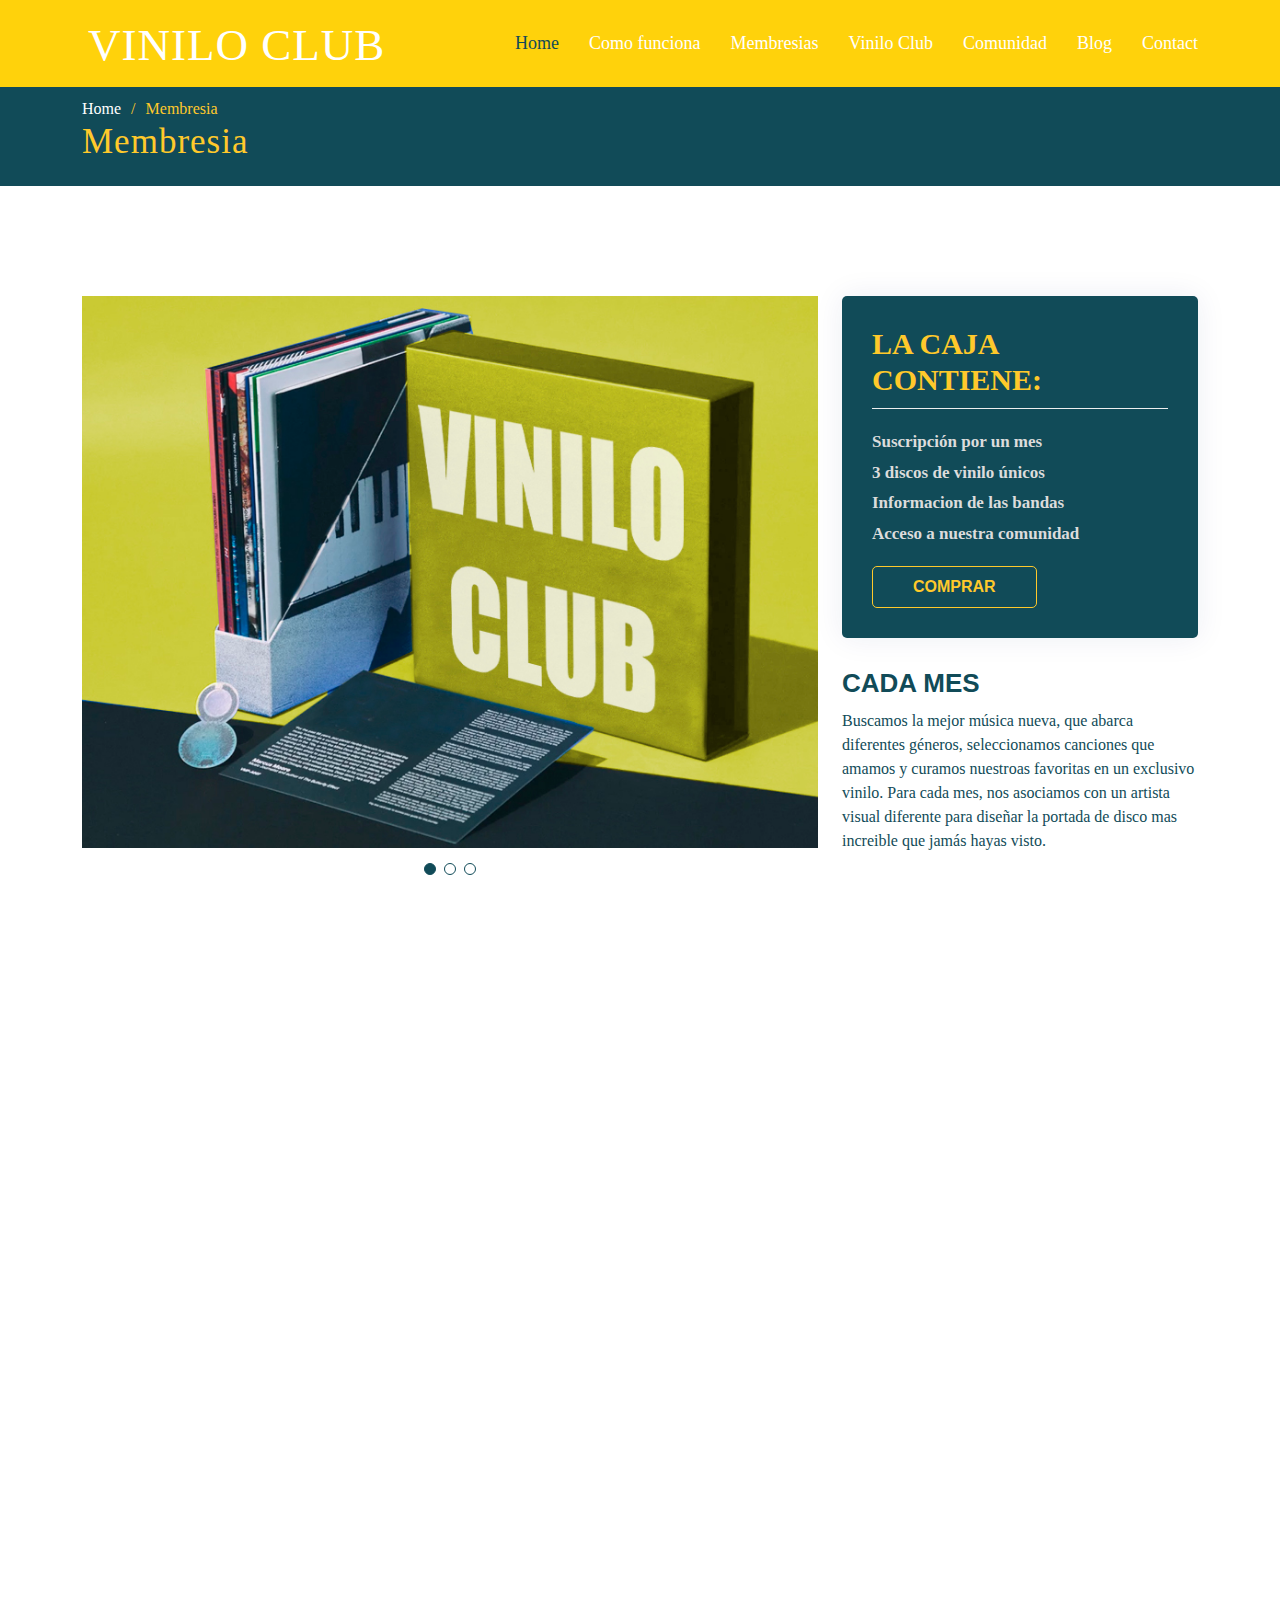
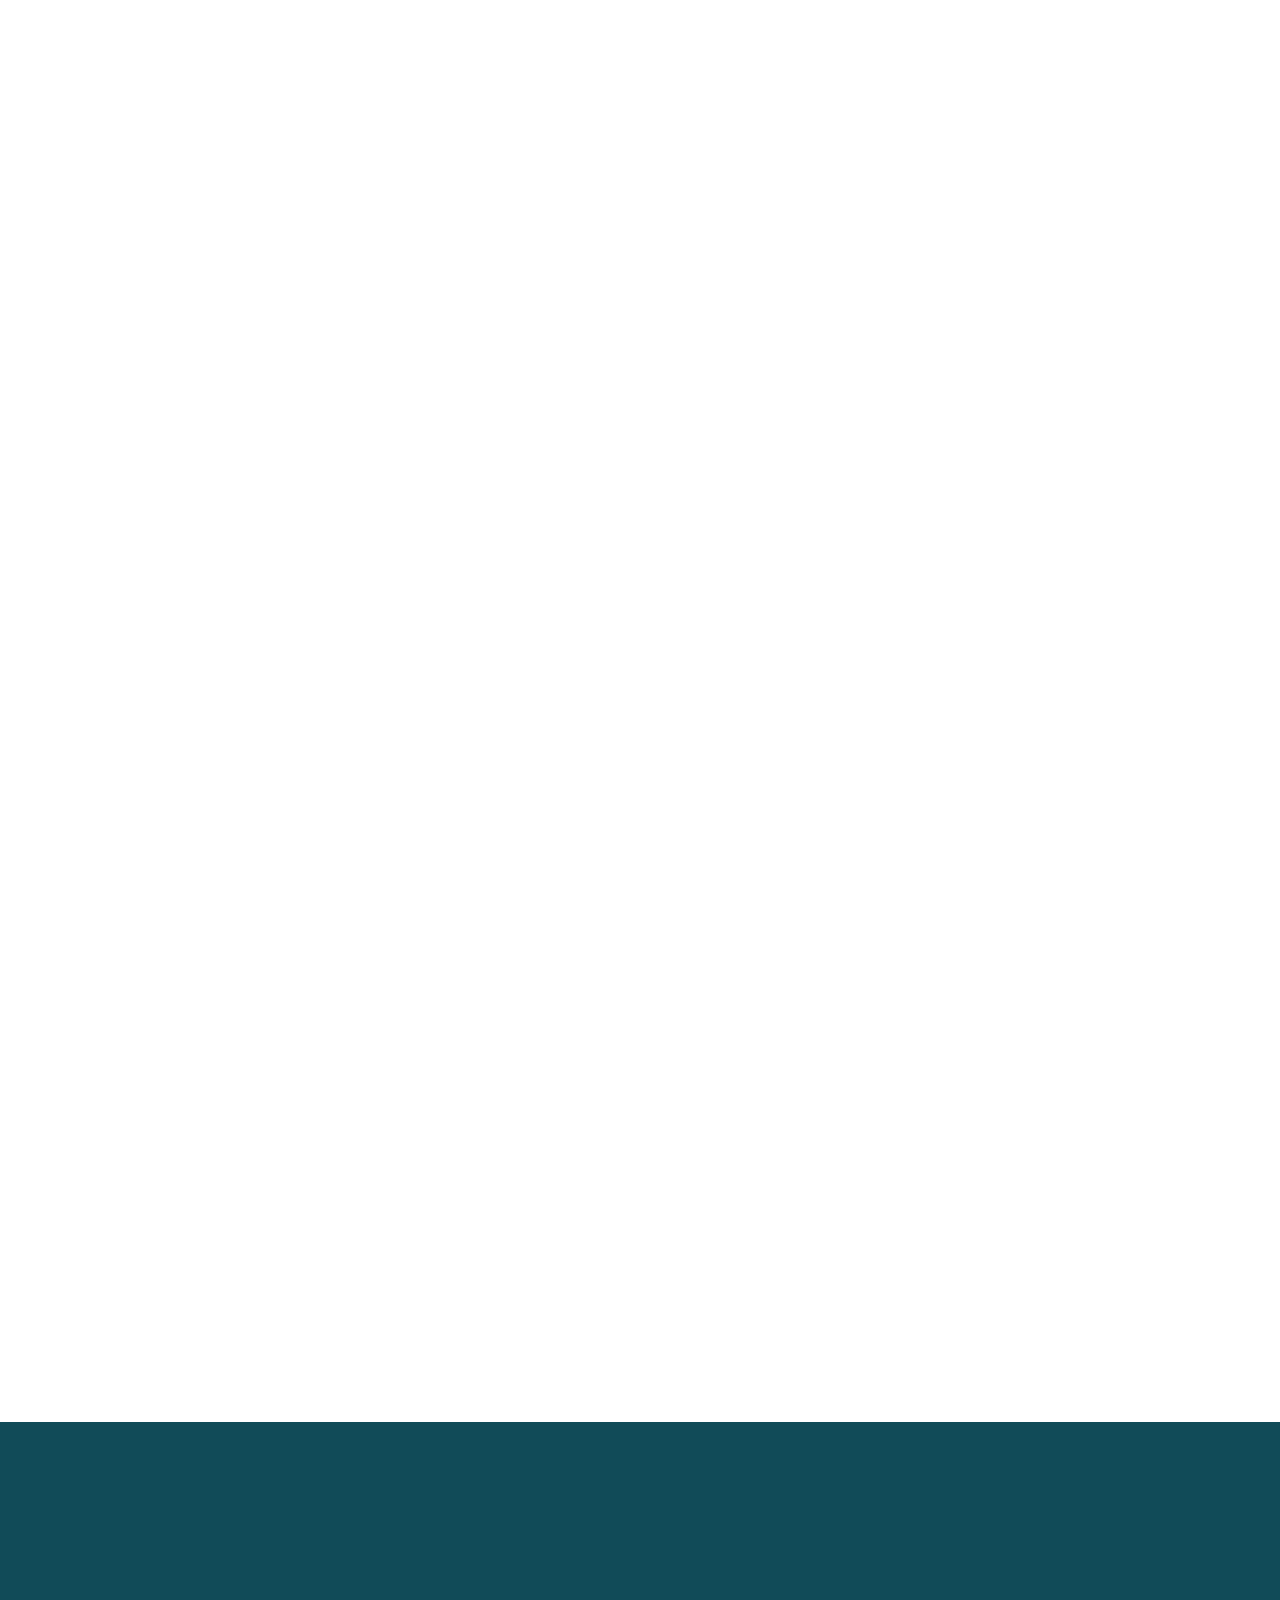
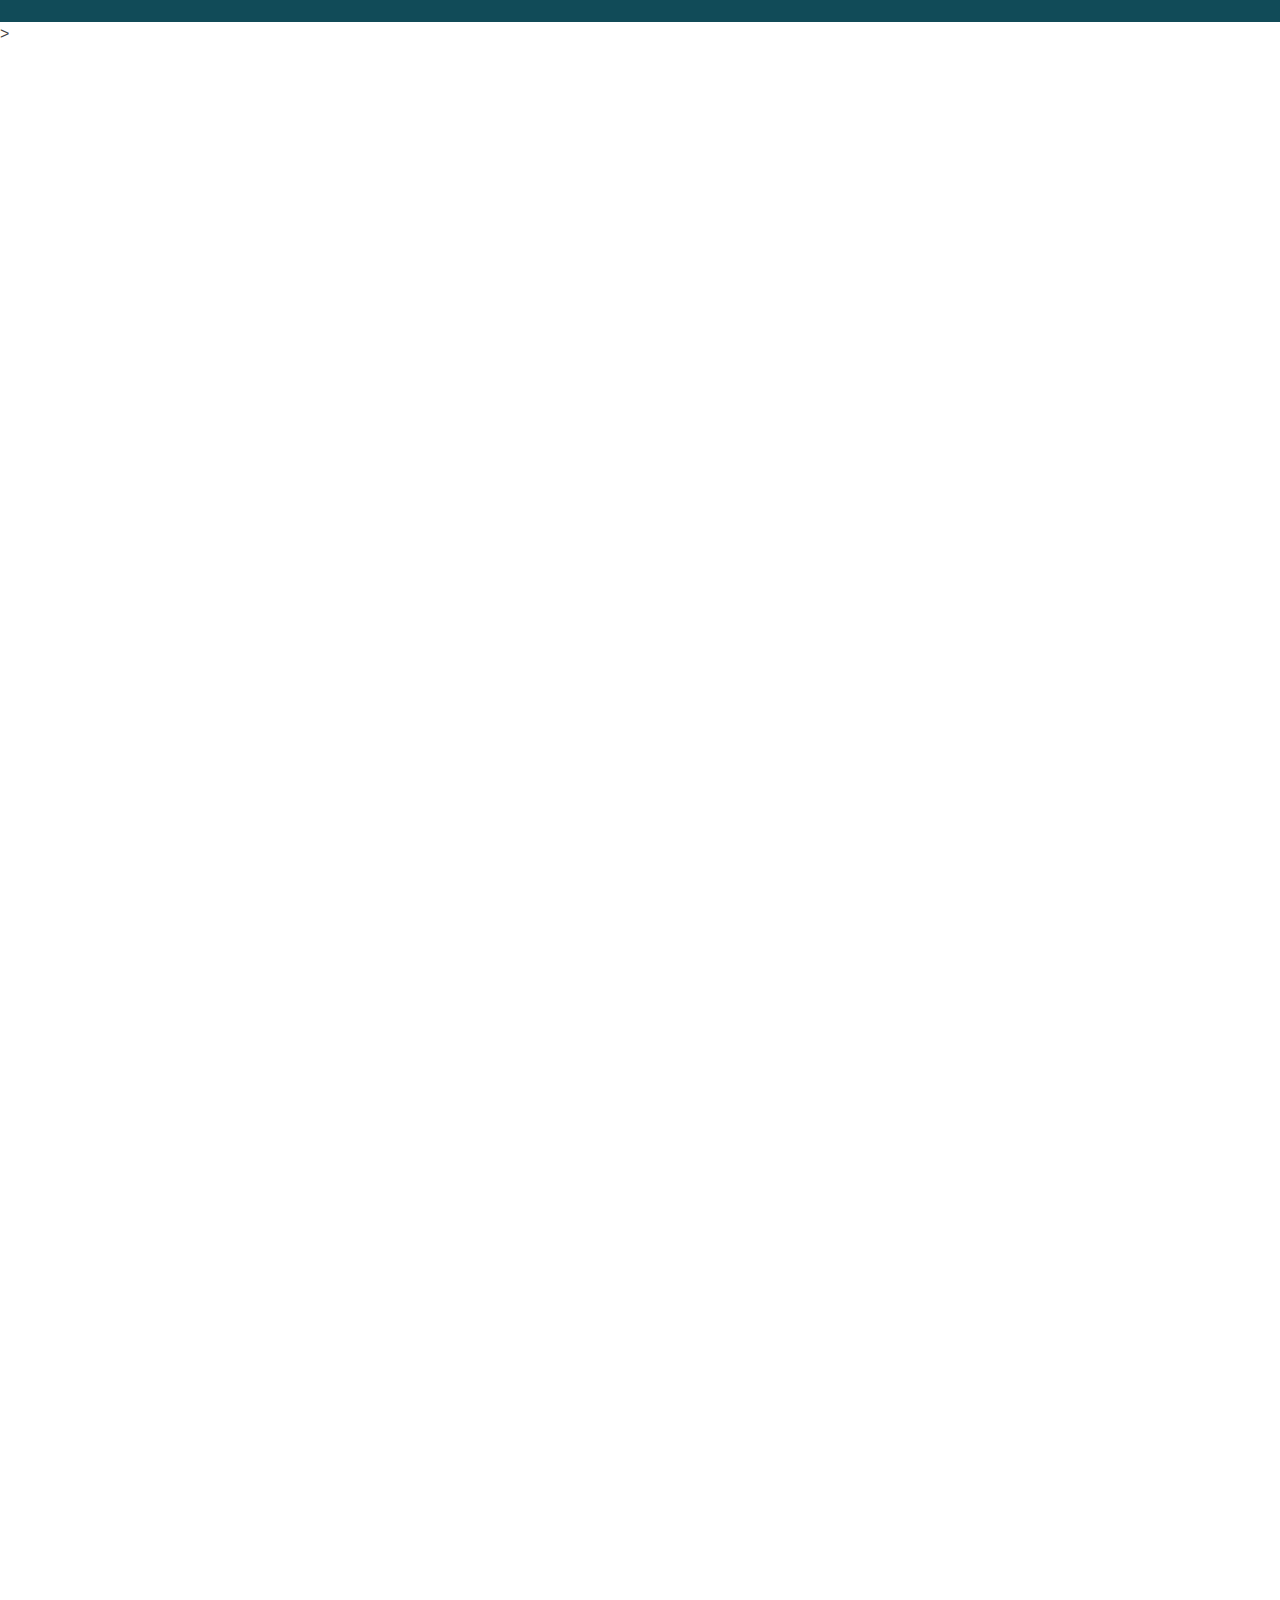
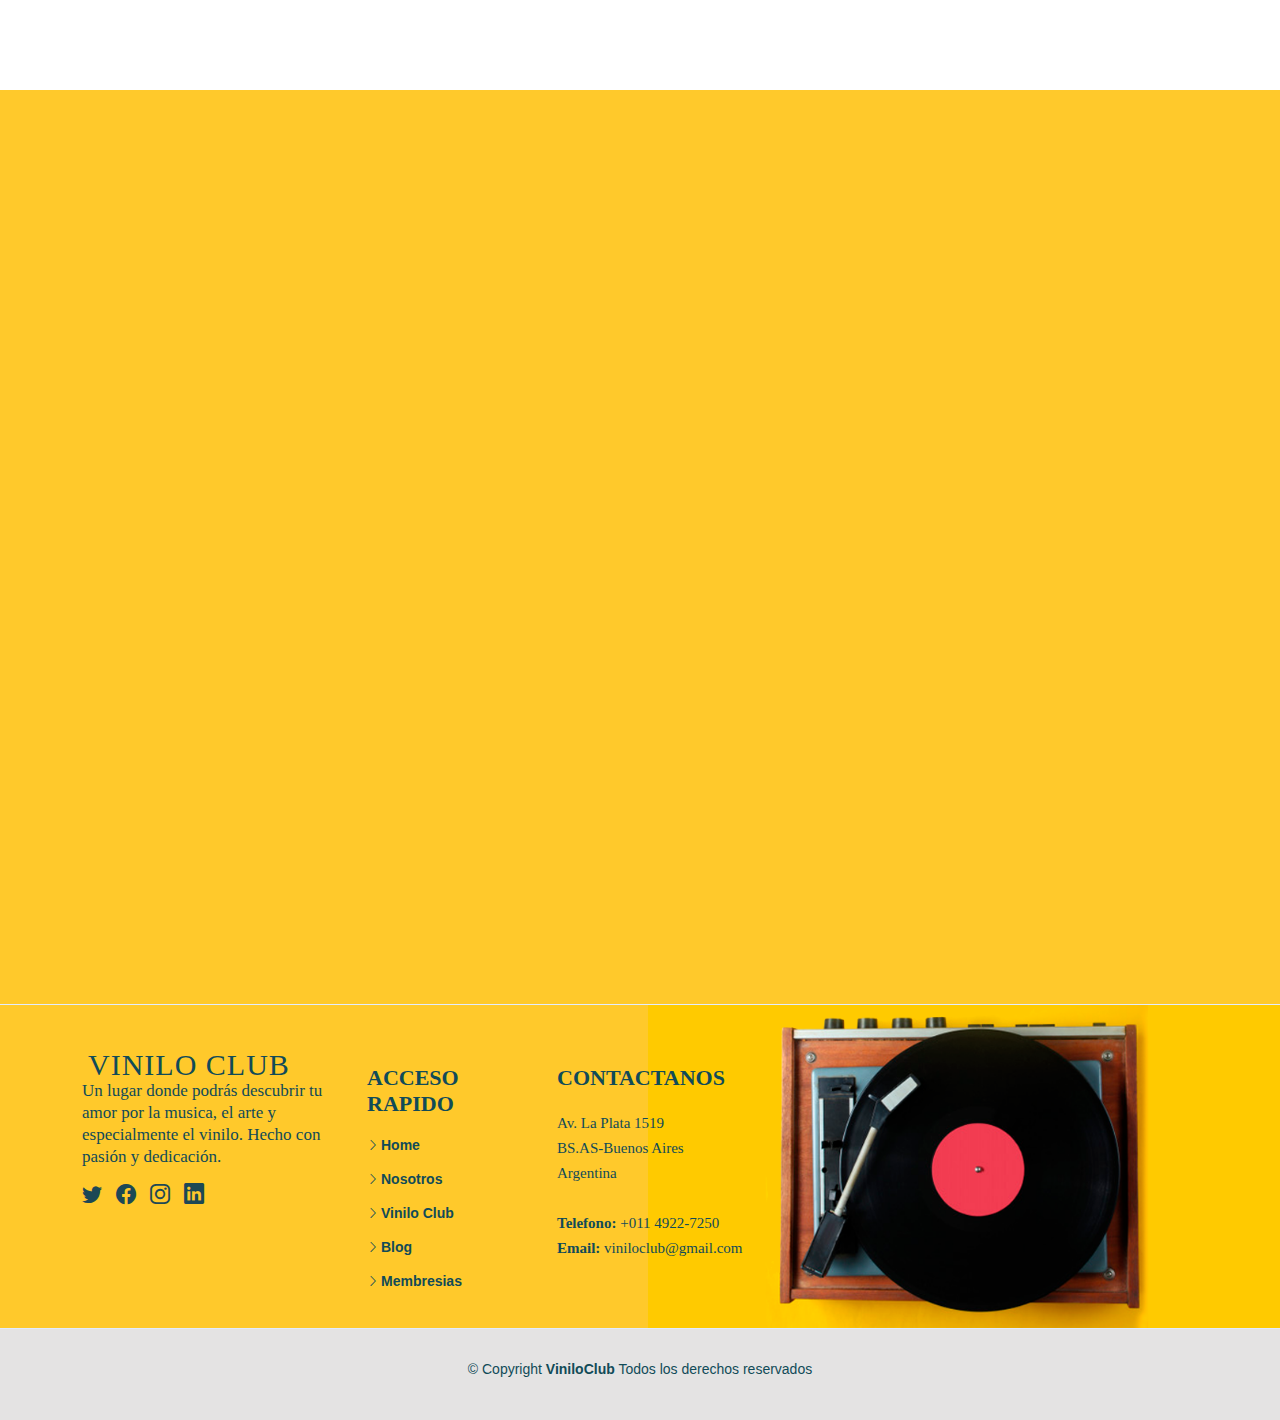
==== commit 6195a99c: "Update details.html" ====
--- a/details.html
+++ b/details.html
@@ -193,8 +193,8 @@
                     </div> <!-- end of text-container -->
                 </div> <!-- end of col -->
                 <div class="col-lg-6">
-                    <div class="image-container">
-                        <img class="img-fluid" src="../FlexStart/assets/img/portfolio/portfolio1/1.png" alt="">
+                    <div class="image-container"> 
+                        <img class="img-fluid" src="assets/img/portfolio/portfolio1/1.png" alt="">
                     </div> <!-- end of image-container -->
                 </div> <!-- end of col -->
             </div> <!-- end of row -->
@@ -211,7 +211,7 @@
             <div class="row">
                 <div class="col-lg-6">
                     <div class="image-container">
-                        <img class="img-fluid" src="../FlexStart/assets/img/pf-b166f9d1--vinylmoonwhy.gif" alt="">
+                        <img class="img-fluid" src="assets/img/pf-b166f9d1--vinylmoonwhy.gif" alt="">
                     </div> <!-- end of image-container -->
                 </div> <!-- end of col -->
                 <div class="col-lg-6">
@@ -592,4 +592,4 @@
 
 </body>
 
-</html>+</html>
